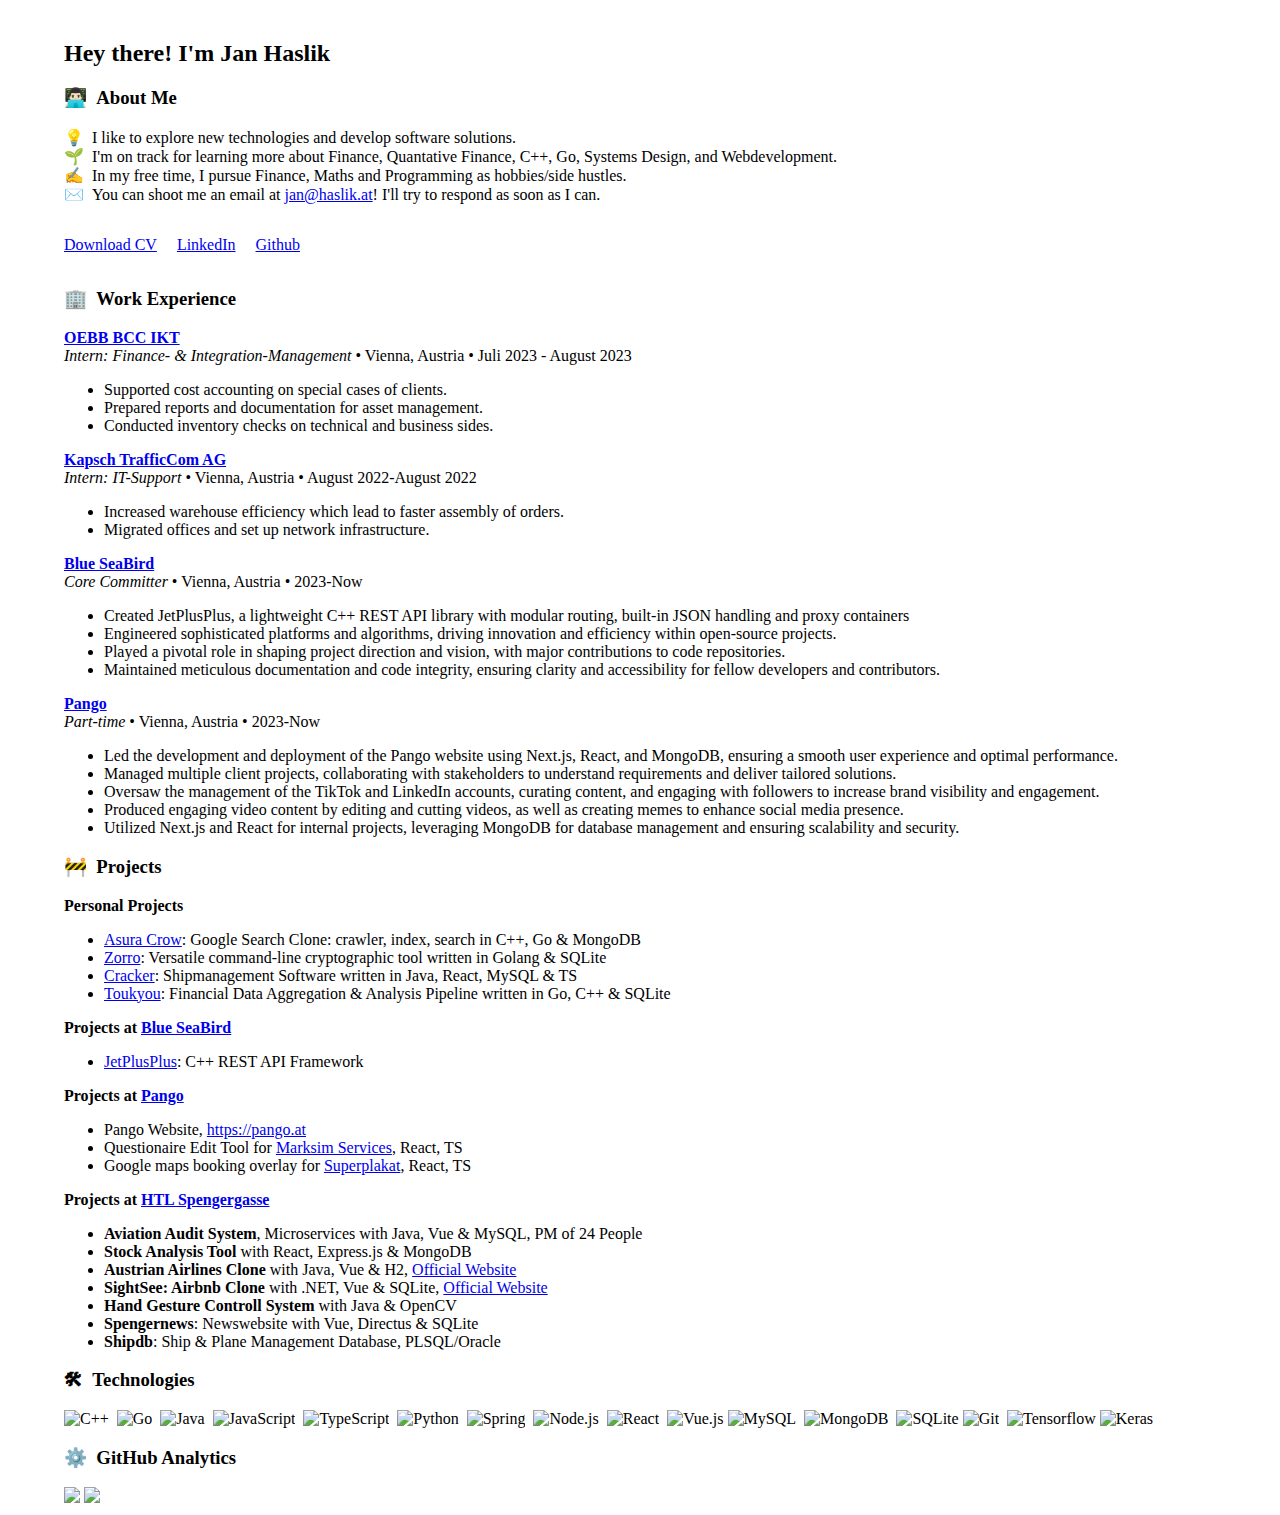
==== index.html @ b81f7911 "init" ====
<!DOCTYPE html>
<html lang="en">
<head>
    <meta charset="UTF-8">
    <meta name="viewport" content="width=device-width, initial-scale=1.0">
    <title>Jan Haslik</title>
</head>
<body>
<p><h2>Hey there! I&#39;m Jan Haslik</h2></p>
<h3 id="-nbsp-about-me">👨🏻‍💻 &nbsp;About Me</h3>

<p>💡 &nbsp;I like to explore new technologies and develop software solutions.<br/
🎓 &nbsp;I&#39;m currently studying Computer Science at HTL Spengergasse. <br/>
🌱 &nbsp;I&#39;m on track for learning more about Finance, Quantative Finance, C++, Go, Systems Design, and Webdevelopment.<br/>
✍️ &nbsp;In my free time, I pursue Finance, Maths and Programming as hobbies/side hustles.<br/>
✉️ &nbsp;You can shoot me an email at <a href="mailto: jan@haslik.at">jan@haslik.at</a>! I&#39;ll try to respond as soon as I can.</p>

<div class="ressources">
    <p><a href="Jan Haslik Resume.pdf" download>Download CV</a></p>
    <p><a href="https://www.linkedin.com/in/jan-haslik-8a5854252/">LinkedIn</a></p>
    <p><a href="https://github.com/janhaslik">Github</a> </p>
</div>

<div class="experience">
    <h3 id="-nbsp-work-experience">🏢 &nbsp;Work Experience</h3>
    <p><strong><a href="https://bcc.oebb.at/de/das-leisten-wir/information-communication-technology/fim">OEBB BCC IKT</a></strong>
    <br/>
    <em>Intern: Finance- &amp; Integration-Management</em> • Vienna, Austria • Juli 2023 - August 2023</p>
    <ul>
        <li>Supported cost accounting on special cases of clients.</li>
        <li>Prepared reports and documentation for asset management.</li>
        <li>Conducted inventory checks on technical and business sides.</li>
    </ul>
    <p><strong><a href="https://kapsch.net">Kapsch TrafficCom AG</a></strong>
    <br/>
    <em>Intern: IT-Support</em> • Vienna, Austria • August 2022-August 2022</p>
    <ul>
        <li>Increased warehouse efficiency which lead to faster assembly of orders.</li>
        <li>Migrated offices and set up network infrastructure.</li>
    </ul>
    <p><strong><a href="https://blueseabird.com">Blue SeaBird</a></strong>
    <br/>
    <em>Core Committer</em> • Vienna, Austria • 2023-Now</p>
    <ul>
        <li>Created JetPlusPlus, a lightweight C++ REST API library with modular routing, built-in JSON handling and proxy containers</li>
        <li>Engineered sophisticated platforms and algorithms, driving innovation and efficiency within open-source projects.</li>
        <li>Played a pivotal role in shaping project direction and vision, with major contributions to code repositories.</li>
        <li>Maintained meticulous documentation and code integrity, ensuring clarity and accessibility for fellow developers and contributors.</li>
    </ul>
    <p><strong><a href="https://pango.at">Pango</a></strong>
    <br/>
    <em>Part-time</em> • Vienna, Austria • 2023-Now</p>
    <ul>
        <li>Led the development and deployment of the Pango website using Next.js, React, and MongoDB, ensuring a smooth user experience and optimal performance.</li>
        <li>Managed multiple client projects, collaborating with stakeholders to understand requirements and deliver tailored solutions.</li>
        <li>Oversaw the management of the TikTok and LinkedIn accounts, curating content, and engaging with followers to increase brand visibility and engagement.</li>
        <li>Produced engaging video content by editing and cutting videos, as well as creating memes to enhance social media presence.</li>
        <li>Utilized Next.js and React for internal projects, leveraging MongoDB for database management and ensuring scalability and security.</li>
    </ul>
</div>

<div class="projects">
    <h3 id="-nbsp-projects">🚧 &nbsp;Projects</h3>
    <p><strong>Personal Projects</strong></p>
    <ul>
        <li><a href="https://github.com/Peeentaa/Asura-Crow">Asura Crow</a>: Google Search Clone: crawler, index, search in C++, Go &amp; MongoDB</li>
        <li><a href="https://github.com/Peeentaa/Zorro">Zorro</a>: Versatile command-line cryptographic tool written in Golang &amp; SQLite</li>
        <li><a href="https://github.com/Peeentaa/Cracker">Cracker</a>: Shipmanagement Software written in Java, React, MySQL &amp; TS</li>
        <li><a href="https://github.com/Peeentaa/Toukyou">Toukyou</a>: Financial Data Aggregation &amp; Analysis Pipeline written in Go, C++ &amp; SQLite</li>
    </ul>
    <p><strong>Projects at <a href="https://www.blueseabird.com">Blue SeaBird</a></strong></p>
    <ul>
    <li><a href="https://github.com/Blue-SeaBird/JetPlusPlus">JetPlusPlus</a>: C++ REST API Framework</li>
    </ul>
    <p><strong>Projects at <a href="https://www.pango.at">Pango</a></strong></p>
    <ul>
        <li>Pango Website, <a href="https://pango.at">https://pango.at</a></li>
        <li>Questionaire Edit Tool for <a href="https://www.marksim.net">Marksim Services</a>, React, TS</li>
        <li>Google maps booking overlay for <a href="https://superplakat.net">Superplakat</a>, React, TS</li>
    </ul>
    <p><strong>Projects at <a href="https://www.spengergasse.at">HTL Spengergasse</a></strong></p>
    <ul>
        <li><strong>Aviation Audit System</strong>, Microservices with Java, Vue &amp; MySQL, PM of 24 People</li>
        <li><strong>Stock Analysis Tool</strong> with React, Express.js &amp; MongoDB</li>
        <li><strong>Austrian Airlines Clone</strong> with Java, Vue &amp; H2, <a href="https://www.austrian.com/at/de/homepage">Official Website</a></li>
        <li><strong>SightSee: Airbnb Clone</strong> with .NET, Vue &amp; SQLite, <a href="https://www.airbnb.com">Official Website</a></li>
        <li><strong>Hand Gesture Controll System</strong> with Java &amp; OpenCV</li>
        <li><strong>Spengernews</strong>: Newswebsite with Vue, Directus &amp; SQLite</li>
        <li><strong>Shipdb</strong>: Ship &amp; Plane Management Database, PLSQL/Oracle</li>
    </ul>
</div>

<div class="technologies">
    <h3 id="-nbsp-technologies">🛠 &nbsp;Technologies</h3>
    <p><img src="https://img.shields.io/badge/-C++-05122A?style=flat&amp;logo=C%2B%2B&amp;logoColor=00599C" alt="C++">&nbsp;
    <img src="https://img.shields.io/badge/go-%2300ADD8.svg?style=flat&amp;logo=go&amp;logoColor=white" alt="Go">&nbsp;
    <img src="https://img.shields.io/badge/java-%23ED8B00.svg?style=flat&amp;logo=openjdk&amp;logoColor=white" alt="Java">&nbsp;
    <img src="https://img.shields.io/badge/-JavaScript-05122A?style=flat&amp;logo=javascript" alt="JavaScript">&nbsp;
    <img src="https://img.shields.io/badge/typescript-%23007ACC.svg?style=flat&amp;logo=typescript&amp;logoColor=white" alt="TypeScript">&nbsp;
    <img src="https://img.shields.io/badge/-Python-05122A?style=flat&amp;logo=python" alt="Python">&nbsp;
    <img src="https://img.shields.io/badge/-spring-%236DB33F?style=flat&amp;logo=spring&amp;logoColor=white" alt="Spring">&nbsp;
    <img src="https://img.shields.io/badge/-Node.js-05122A?style=flat&amp;logo=node.js" alt="Node.js">&nbsp;
    <img src="https://img.shields.io/badge/-React-05122A?style=flat&amp;logo=react" alt="React">&nbsp;
    <img src="https://img.shields.io/badge/vuejs-%2335495e.svg?style=flat&amp;logo=vuedotjs&amp;logoColor=%234FC08D" alt="Vue.js">
    <img src="https://img.shields.io/badge/mysql-4479A1.svg?style=flat&amp;logo=mysql&amp;logoColor=white" alt="MySQL">&nbsp;
    <img src="https://img.shields.io/badge/MongoDB-%234ea94b.svg?style=flat&amp;logo=mongodb&amp;logoColor=white" alt="MongoDB">&nbsp;
    <img src="https://img.shields.io/badge/sqlite-%2307405e.svg?style=flat&amp;logo=sqlite&amp;logoColor=white" alt="SQLite">
    <img src="https://img.shields.io/badge/-Git-05122A?style=flat&amp;logo=git" alt="Git">&nbsp;
    <img src="https://img.shields.io/badge/tensorflow-black?style=flat&amp;logo=tensorflow" alt="Tensorflow">
    <img src="https://img.shields.io/badge/Keras-%23D00000.svg?style=flat&amp;logo=Keras&amp;logoColor=white" alt="Keras"></p>
    <h3 id="-nbsp-github-analytics">⚙️ &nbsp;GitHub Analytics</h3>
    <div class="github-stats">
        <img src="https://github-readme-stats.vercel.app/api?username=janhaslik&show_icons=true&count_private=true&theme=radical" height="170"/>
        <img src="https://github-readme-stats.vercel.app/api/top-langs/?username=janhaslik&layout=compact&langs_count=10&theme=radical" height="170"/>
    </div>
</div>

</body>
</html>

<style>
    body{
        margin-top: 2.5em;
        margin-left: 4em;
    }
    .ressources{
        display: flex;
        flex-direction: row;
        width: 300px;
        gap: 20px;
    }
    @media screen and (max-width: 600px) {
        body{
            margin-left: 2em;
            margin-top: 2em;
        }
    }
</style>
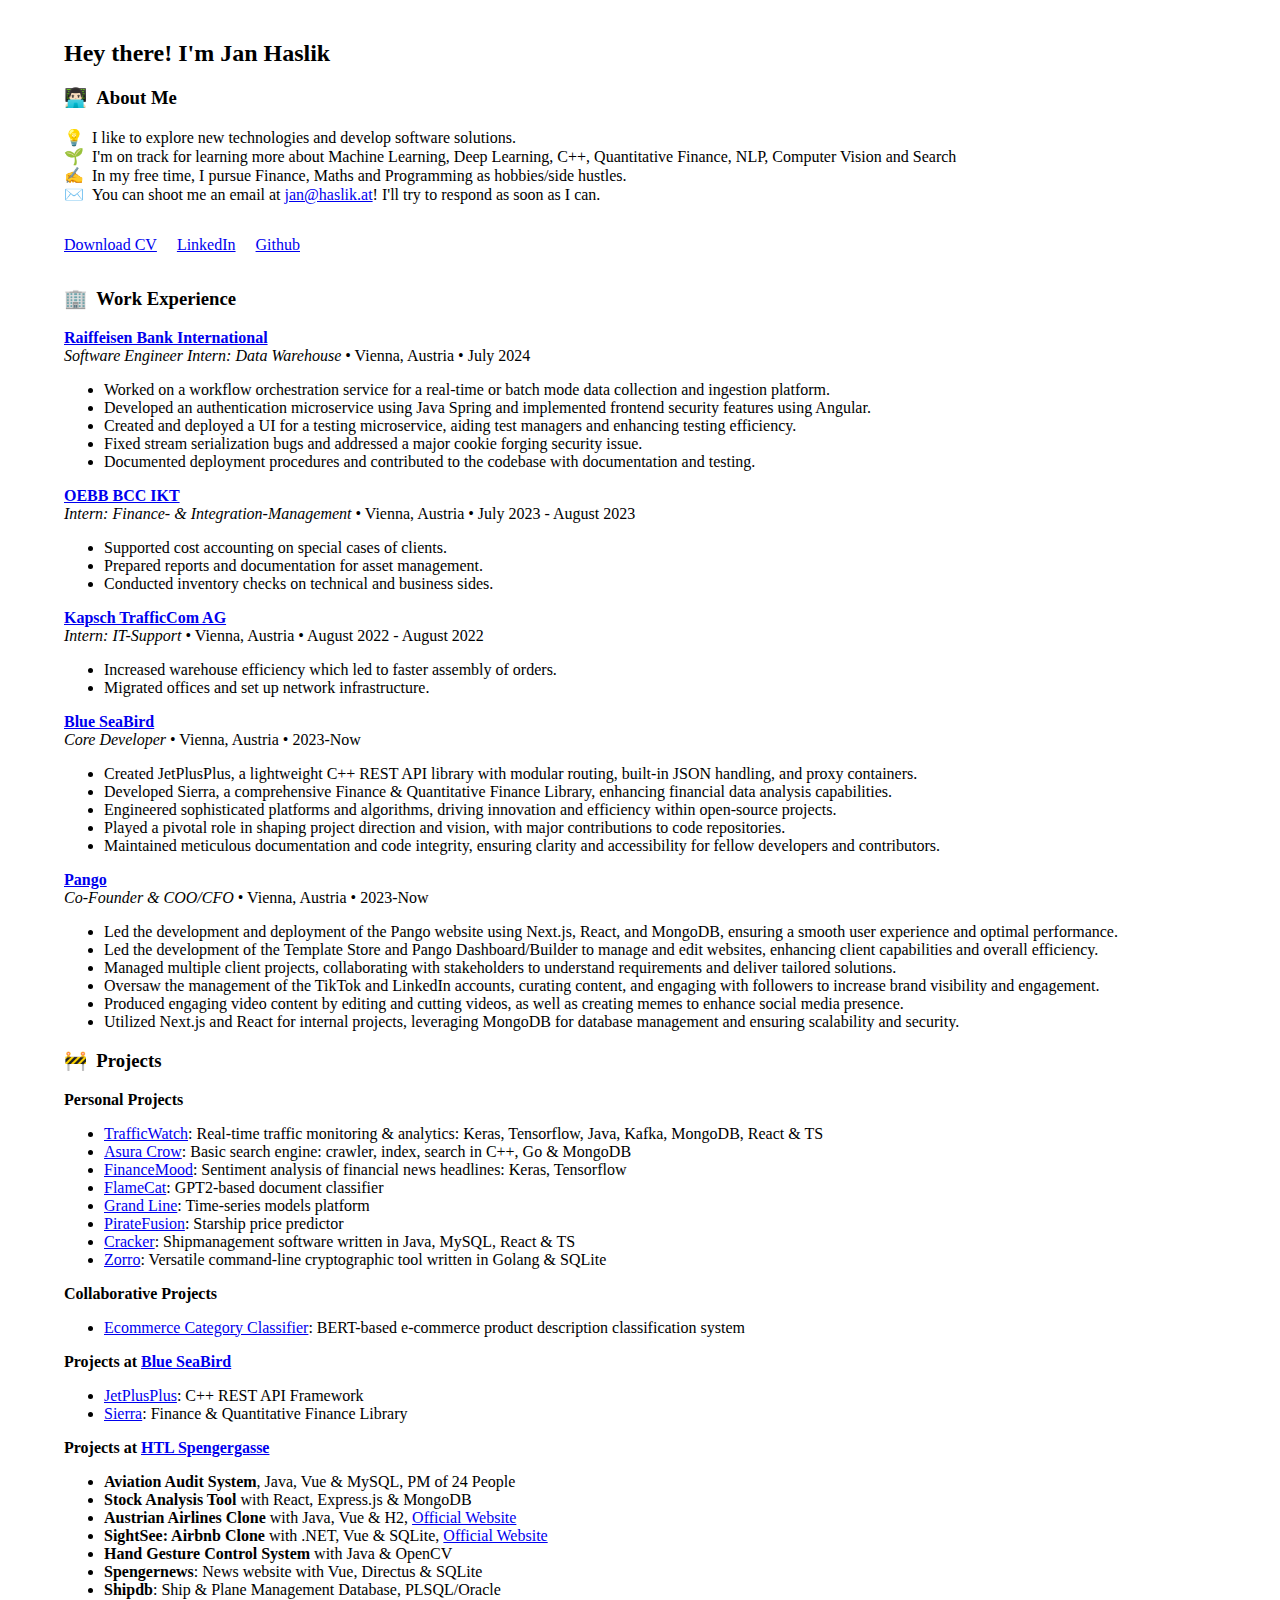
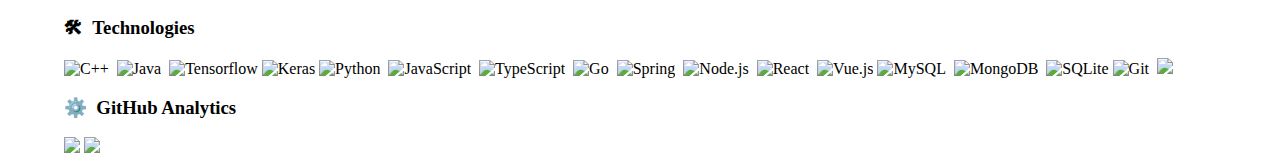
==== commit fbf596ad: "update August 30 2024" ====
--- a/index.html
+++ b/index.html
@@ -11,7 +11,7 @@
 
 <p>💡 &nbsp;I like to explore new technologies and develop software solutions.<br/
 🎓 &nbsp;I&#39;m currently studying Computer Science at HTL Spengergasse. <br/>
-🌱 &nbsp;I&#39;m on track for learning more about Finance, Quantative Finance, C++, Go, Systems Design, and Webdevelopment.<br/>
+🌱 &nbsp;I&#39;m on track for learning more about Machine Learning, Deep Learning, C++, Quantitative Finance, NLP, Computer Vision and Search<br/>
 ✍️ &nbsp;In my free time, I pursue Finance, Maths and Programming as hobbies/side hustles.<br/>
 ✉️ &nbsp;You can shoot me an email at <a href="mailto: jan@haslik.at">jan@haslik.at</a>! I&#39;ll try to respond as soon as I can.</p>
 
@@ -23,9 +23,19 @@
 
 <div class="experience">
     <h3 id="-nbsp-work-experience">🏢 &nbsp;Work Experience</h3>
+    <p><strong><a href="https://www.rbinternational.com/de/raiffeisen.html">Raiffeisen Bank International</a></strong>
+        <br/>
+        <em>Software Engineer Intern: Data Warehouse</em> • Vienna, Austria • July 2024</p>
+        <ul>
+            <li>Worked on a workflow orchestration service for a real-time or batch mode data collection and ingestion platform.</li>
+            <li>Developed an authentication microservice using Java Spring and implemented frontend security features using Angular.</li>
+            <li>Created and deployed a UI for a testing microservice, aiding test managers and enhancing testing efficiency.</li>
+            <li>Fixed stream serialization bugs and addressed a major cookie forging security issue.</li>
+            <li>Documented deployment procedures and contributed to the codebase with documentation and testing.</li>
+        </ul>
     <p><strong><a href="https://bcc.oebb.at/de/das-leisten-wir/information-communication-technology/fim">OEBB BCC IKT</a></strong>
     <br/>
-    <em>Intern: Finance- &amp; Integration-Management</em> • Vienna, Austria • Juli 2023 - August 2023</p>
+    <em>Intern: Finance- &amp; Integration-Management</em> • Vienna, Austria • July 2023 - August 2023</p>
     <ul>
         <li>Supported cost accounting on special cases of clients.</li>
         <li>Prepared reports and documentation for asset management.</li>
@@ -33,81 +43,92 @@
     </ul>
     <p><strong><a href="https://kapsch.net">Kapsch TrafficCom AG</a></strong>
     <br/>
-    <em>Intern: IT-Support</em> • Vienna, Austria • August 2022-August 2022</p>
+    <em>Intern: IT-Support</em> • Vienna, Austria • August 2022 - August 2022</p>
     <ul>
-        <li>Increased warehouse efficiency which lead to faster assembly of orders.</li>
+        <li>Increased warehouse efficiency which led to faster assembly of orders.</li>
         <li>Migrated offices and set up network infrastructure.</li>
     </ul>
     <p><strong><a href="https://blueseabird.com">Blue SeaBird</a></strong>
     <br/>
-    <em>Core Committer</em> • Vienna, Austria • 2023-Now</p>
+    <em>Core Developer</em> • Vienna, Austria • 2023-Now</p>
     <ul>
-        <li>Created JetPlusPlus, a lightweight C++ REST API library with modular routing, built-in JSON handling and proxy containers</li>
+        <li>Created JetPlusPlus, a lightweight C++ REST API library with modular routing, built-in JSON handling, and proxy containers.</li>
+        <li>Developed Sierra, a comprehensive Finance & Quantitative Finance Library, enhancing financial data analysis capabilities.</li>
         <li>Engineered sophisticated platforms and algorithms, driving innovation and efficiency within open-source projects.</li>
         <li>Played a pivotal role in shaping project direction and vision, with major contributions to code repositories.</li>
         <li>Maintained meticulous documentation and code integrity, ensuring clarity and accessibility for fellow developers and contributors.</li>
     </ul>
     <p><strong><a href="https://pango.at">Pango</a></strong>
     <br/>
-    <em>Part-time</em> • Vienna, Austria • 2023-Now</p>
+    <em>Co-Founder & COO/CFO</em> • Vienna, Austria • 2023-Now</p>
     <ul>
         <li>Led the development and deployment of the Pango website using Next.js, React, and MongoDB, ensuring a smooth user experience and optimal performance.</li>
+        <li>Led the development of the Template Store and Pango Dashboard/Builder to manage and edit websites, enhancing client capabilities and overall efficiency.</li>
         <li>Managed multiple client projects, collaborating with stakeholders to understand requirements and deliver tailored solutions.</li>
         <li>Oversaw the management of the TikTok and LinkedIn accounts, curating content, and engaging with followers to increase brand visibility and engagement.</li>
         <li>Produced engaging video content by editing and cutting videos, as well as creating memes to enhance social media presence.</li>
         <li>Utilized Next.js and React for internal projects, leveraging MongoDB for database management and ensuring scalability and security.</li>
     </ul>
+
 </div>
 
 <div class="projects">
     <h3 id="-nbsp-projects">🚧 &nbsp;Projects</h3>
     <p><strong>Personal Projects</strong></p>
     <ul>
-        <li><a href="https://github.com/Peeentaa/Asura-Crow">Asura Crow</a>: Google Search Clone: crawler, index, search in C++, Go &amp; MongoDB</li>
-        <li><a href="https://github.com/Peeentaa/Zorro">Zorro</a>: Versatile command-line cryptographic tool written in Golang &amp; SQLite</li>
-        <li><a href="https://github.com/Peeentaa/Cracker">Cracker</a>: Shipmanagement Software written in Java, React, MySQL &amp; TS</li>
-        <li><a href="https://github.com/Peeentaa/Toukyou">Toukyou</a>: Financial Data Aggregation &amp; Analysis Pipeline written in Go, C++ &amp; SQLite</li>
+        <li><a href="https://github.com/janhaslik/TrafficWatch">TrafficWatch</a>: Real-time traffic monitoring & analytics: Keras, Tensorflow, Java, Kafka, MongoDB, React & TS</li>
+        <li><a href="https://github.com/Peeentaa/Asura-Crow">Asura Crow</a>: Basic search engine: crawler, index, search in C++, Go & MongoDB</li>
+        <li><a href="https://github.com/janhaslik/FinanceMood">FinanceMood</a>: Sentiment analysis of financial news headlines: Keras, Tensorflow</li>
+        <li><a href="https://github.com/janhaslik/FlameCat">FlameCat</a>: GPT2-based document classifier</li>
+        <li><a href="https://github.com/janhaslik/GrandLine">Grand Line</a>: Time-series models platform</li>
+        <li><a href="https://github.com/janhaslik/PirateFusion">PirateFusion</a>: Starship price predictor</li>
+        <li><a href="https://github.com/Peeentaa/Cracker">Cracker</a>: Shipmanagement software written in Java, MySQL, React & TS</li>
+        <li><a href="https://github.com/Peeentaa/Zorro">Zorro</a>: Versatile command-line cryptographic tool written in Golang & SQLite</li>
+    </ul>
+    <p><strong>Collaborative Projects</strong></p>
+    <ul>
+        <li><a href="https://github.com/janhaslik/Ecommerce-Category-Classifier">Ecommerce Category Classifier</a>: BERT-based e-commerce product description classification system</li>
     </ul>
     <p><strong>Projects at <a href="https://www.blueseabird.com">Blue SeaBird</a></strong></p>
     <ul>
-    <li><a href="https://github.com/Blue-SeaBird/JetPlusPlus">JetPlusPlus</a>: C++ REST API Framework</li>
-    </ul>
-    <p><strong>Projects at <a href="https://www.pango.at">Pango</a></strong></p>
-    <ul>
-        <li>Pango Website, <a href="https://pango.at">https://pango.at</a></li>
-        <li>Questionaire Edit Tool for <a href="https://www.marksim.net">Marksim Services</a>, React, TS</li>
-        <li>Google maps booking overlay for <a href="https://superplakat.net">Superplakat</a>, React, TS</li>
+        <li><a href="https://github.com/Blue-SeaBird/JetPlusPlus">JetPlusPlus</a>: C++ REST API Framework</li>
+        <li><a href="https://github.com/Blue-SeaBird/Sierra">Sierra</a>: Finance & Quantitative Finance Library</li>
     </ul>
     <p><strong>Projects at <a href="https://www.spengergasse.at">HTL Spengergasse</a></strong></p>
     <ul>
-        <li><strong>Aviation Audit System</strong>, Microservices with Java, Vue &amp; MySQL, PM of 24 People</li>
-        <li><strong>Stock Analysis Tool</strong> with React, Express.js &amp; MongoDB</li>
-        <li><strong>Austrian Airlines Clone</strong> with Java, Vue &amp; H2, <a href="https://www.austrian.com/at/de/homepage">Official Website</a></li>
-        <li><strong>SightSee: Airbnb Clone</strong> with .NET, Vue &amp; SQLite, <a href="https://www.airbnb.com">Official Website</a></li>
-        <li><strong>Hand Gesture Controll System</strong> with Java &amp; OpenCV</li>
-        <li><strong>Spengernews</strong>: Newswebsite with Vue, Directus &amp; SQLite</li>
-        <li><strong>Shipdb</strong>: Ship &amp; Plane Management Database, PLSQL/Oracle</li>
+        <li><strong>Aviation Audit System</strong>, Java, Vue & MySQL, PM of 24 People</li>
+        <li><strong>Stock Analysis Tool</strong> with React, Express.js & MongoDB</li>
+        <li><strong>Austrian Airlines Clone</strong> with Java, Vue & H2, <a href="https://www.austrian.com/at/de/homepage">Official Website</a></li>
+        <li><strong>SightSee: Airbnb Clone</strong> with .NET, Vue & SQLite, <a href="https://www.airbnb.com">Official Website</a></li>
+        <li><strong>Hand Gesture Control System</strong> with Java & OpenCV</li>
+        <li><strong>Spengernews</strong>: News website with Vue, Directus & SQLite</li>
+        <li><strong>Shipdb</strong>: Ship & Plane Management Database, PLSQL/Oracle</li>
     </ul>
 </div>
 
+
 <div class="technologies">
     <h3 id="-nbsp-technologies">🛠 &nbsp;Technologies</h3>
-    <p><img src="https://img.shields.io/badge/-C++-05122A?style=flat&amp;logo=C%2B%2B&amp;logoColor=00599C" alt="C++">&nbsp;
-    <img src="https://img.shields.io/badge/go-%2300ADD8.svg?style=flat&amp;logo=go&amp;logoColor=white" alt="Go">&nbsp;
-    <img src="https://img.shields.io/badge/java-%23ED8B00.svg?style=flat&amp;logo=openjdk&amp;logoColor=white" alt="Java">&nbsp;
-    <img src="https://img.shields.io/badge/-JavaScript-05122A?style=flat&amp;logo=javascript" alt="JavaScript">&nbsp;
-    <img src="https://img.shields.io/badge/typescript-%23007ACC.svg?style=flat&amp;logo=typescript&amp;logoColor=white" alt="TypeScript">&nbsp;
-    <img src="https://img.shields.io/badge/-Python-05122A?style=flat&amp;logo=python" alt="Python">&nbsp;
-    <img src="https://img.shields.io/badge/-spring-%236DB33F?style=flat&amp;logo=spring&amp;logoColor=white" alt="Spring">&nbsp;
-    <img src="https://img.shields.io/badge/-Node.js-05122A?style=flat&amp;logo=node.js" alt="Node.js">&nbsp;
-    <img src="https://img.shields.io/badge/-React-05122A?style=flat&amp;logo=react" alt="React">&nbsp;
-    <img src="https://img.shields.io/badge/vuejs-%2335495e.svg?style=flat&amp;logo=vuedotjs&amp;logoColor=%234FC08D" alt="Vue.js">
-    <img src="https://img.shields.io/badge/mysql-4479A1.svg?style=flat&amp;logo=mysql&amp;logoColor=white" alt="MySQL">&nbsp;
-    <img src="https://img.shields.io/badge/MongoDB-%234ea94b.svg?style=flat&amp;logo=mongodb&amp;logoColor=white" alt="MongoDB">&nbsp;
-    <img src="https://img.shields.io/badge/sqlite-%2307405e.svg?style=flat&amp;logo=sqlite&amp;logoColor=white" alt="SQLite">
-    <img src="https://img.shields.io/badge/-Git-05122A?style=flat&amp;logo=git" alt="Git">&nbsp;
-    <img src="https://img.shields.io/badge/tensorflow-black?style=flat&amp;logo=tensorflow" alt="Tensorflow">
-    <img src="https://img.shields.io/badge/Keras-%23D00000.svg?style=flat&amp;logo=Keras&amp;logoColor=white" alt="Keras"></p>
+    <p>
+        <img src="https://img.shields.io/badge/-C++-05122A?style=flat&amp;logo=C%2B%2B&amp;logoColor=00599C" alt="C++">&nbsp;
+        <img src="https://img.shields.io/badge/java-%23ED8B00.svg?style=flat&amp;logo=openjdk&amp;logoColor=white" alt="Java">&nbsp;
+        <img src="https://img.shields.io/badge/tensorflow-black?style=flat&amp;logo=tensorflow" alt="Tensorflow">
+        <img src="https://img.shields.io/badge/Keras-%23D00000.svg?style=flat&amp;logo=Keras&amp;logoColor=white" alt="Keras">
+        <img src="https://img.shields.io/badge/-Python-05122A?style=flat&amp;logo=python" alt="Python">&nbsp;
+        <img src="https://img.shields.io/badge/-JavaScript-05122A?style=flat&amp;logo=javascript" alt="JavaScript">&nbsp;
+        <img src="https://img.shields.io/badge/typescript-%23007ACC.svg?style=flat&amp;logo=typescript&amp;logoColor=white" alt="TypeScript">&nbsp;
+        <img src="https://img.shields.io/badge/go-%2300ADD8.svg?style=flat&amp;logo=go&amp;logoColor=white" alt="Go">&nbsp;
+        <img src="https://img.shields.io/badge/-spring-%236DB33F?style=flat&amp;logo=spring&amp;logoColor=white" alt="Spring">&nbsp;
+        <img src="https://img.shields.io/badge/-Node.js-05122A?style=flat&amp;logo=node.js" alt="Node.js">&nbsp;
+        <img src="https://img.shields.io/badge/-React-05122A?style=flat&amp;logo=react" alt="React">&nbsp;
+        <img src="https://img.shields.io/badge/vuejs-%2335495e.svg?style=flat&amp;logo=vuedotjs&amp;logoColor=%234FC08D" alt="Vue.js">
+        <img src="https://img.shields.io/badge/mysql-4479A1.svg?style=flat&amp;logo=mysql&amp;logoColor=white" alt="MySQL">&nbsp;
+        <img src="https://img.shields.io/badge/MongoDB-%234ea94b.svg?style=flat&amp;logo=mongodb&amp;logoColor=white" alt="MongoDB">&nbsp;
+        <img src="https://img.shields.io/badge/sqlite-%2307405e.svg?style=flat&amp;logo=sqlite&amp;logoColor=white" alt="SQLite">
+        <img src="https://img.shields.io/badge/-Git-05122A?style=flat&amp;logo=git" alt="Git">&nbsp;
+        <img src="https://img.shields.io/badge/docker-%230db7ed.svg?style=flat&logo=docker&logoColor=white">&nbsp;
+
+    </p>
     <h3 id="-nbsp-github-analytics">⚙️ &nbsp;GitHub Analytics</h3>
     <div class="github-stats">
         <img src="https://github-readme-stats.vercel.app/api?username=janhaslik&show_icons=true&count_private=true&theme=radical" height="170"/>
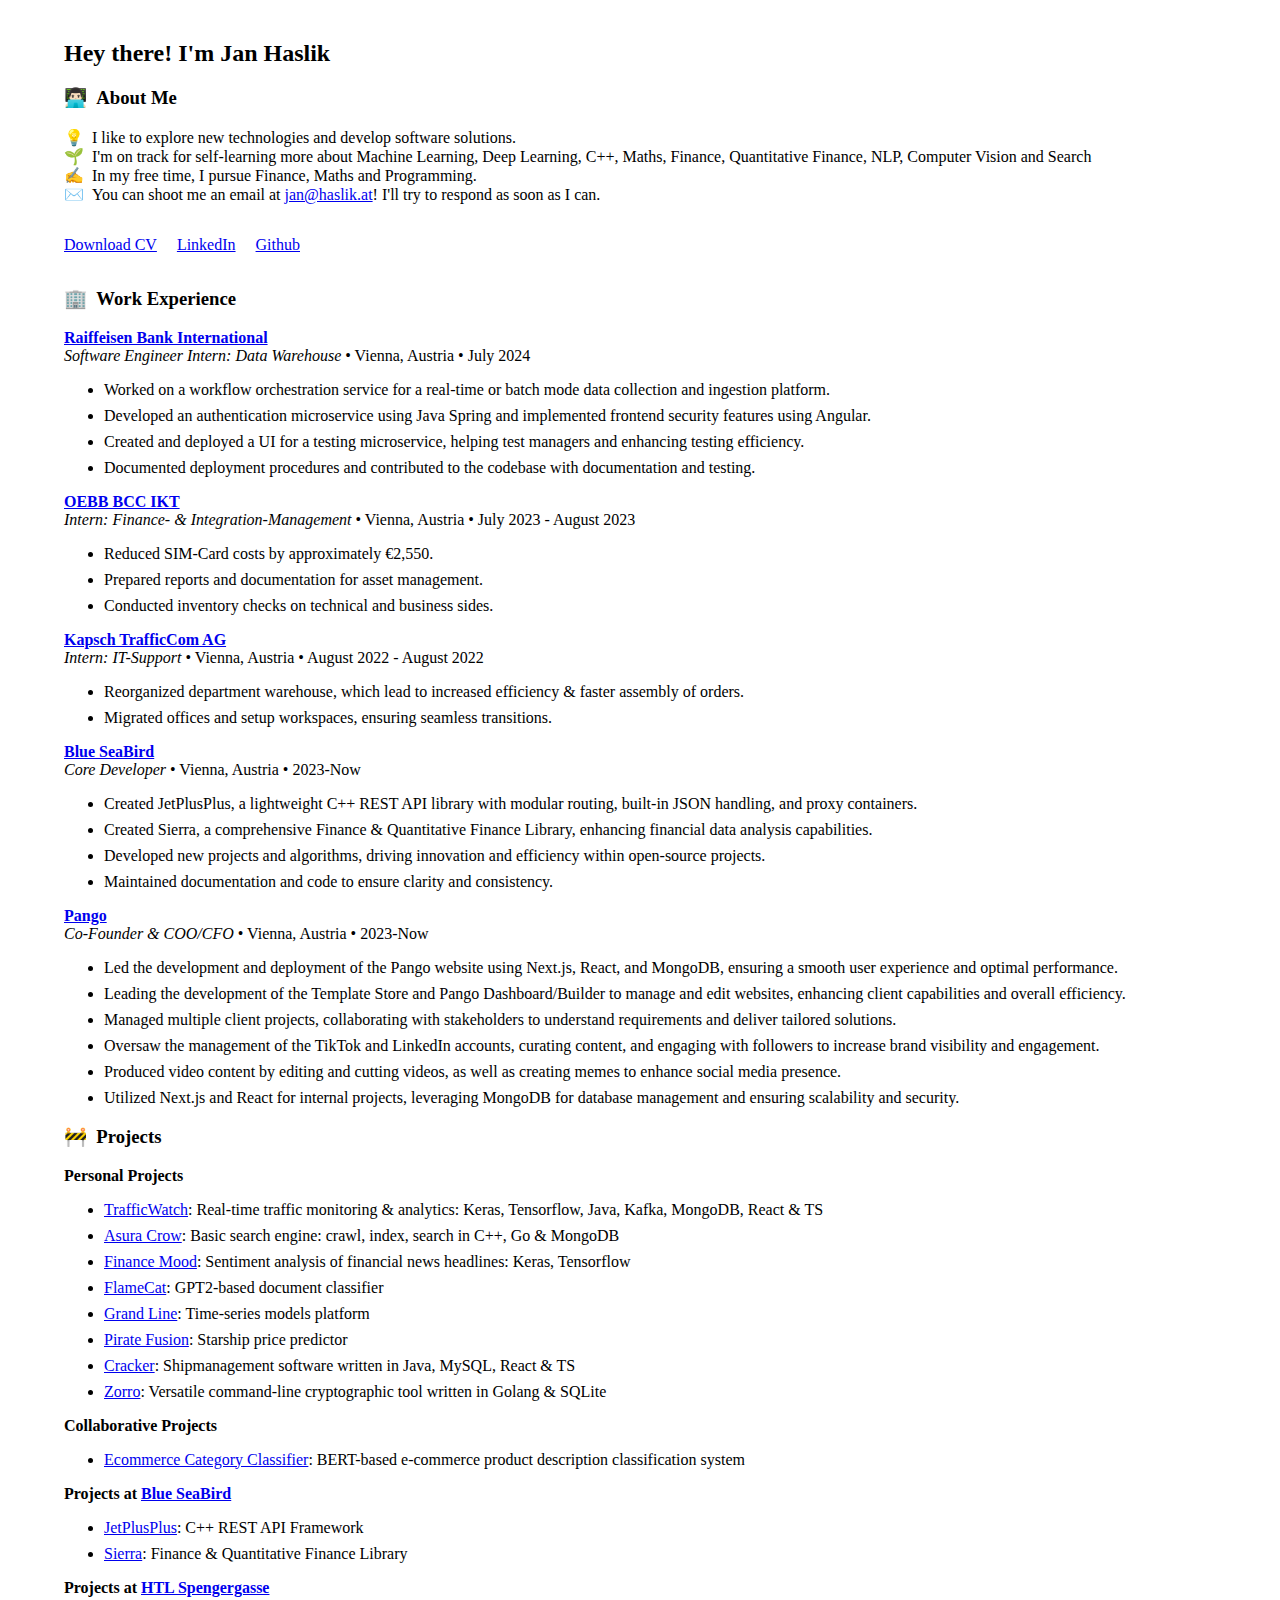
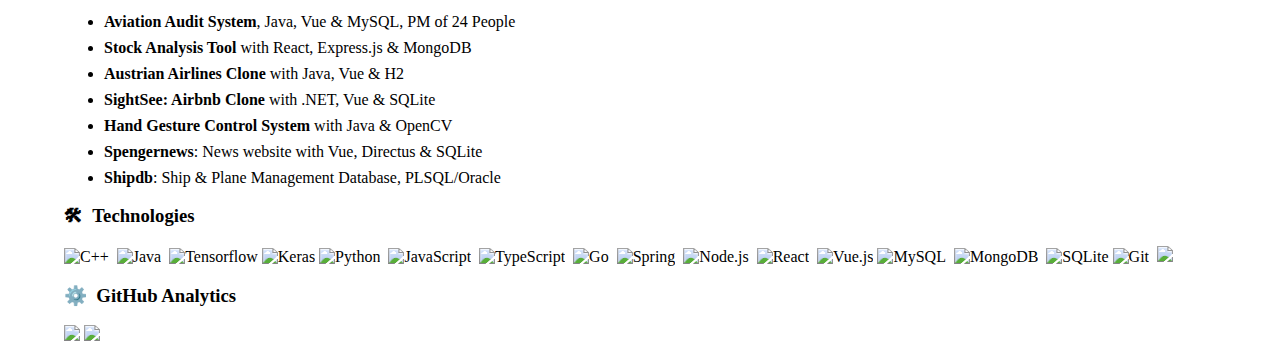
==== commit 94b97b45: "new update" ====
--- a/index.html
+++ b/index.html
@@ -6,136 +6,135 @@
     <title>Jan Haslik</title>
 </head>
 <body>
-<p><h2>Hey there! I&#39;m Jan Haslik</h2></p>
-<h3 id="-nbsp-about-me">👨🏻‍💻 &nbsp;About Me</h3>
+    <p><h2>Hey there! I&#39;m Jan Haslik</h2></p>
+    <h3 id="-nbsp-about-me">👨🏻‍💻 &nbsp;About Me</h3>
 
-<p>💡 &nbsp;I like to explore new technologies and develop software solutions.<br/
-🎓 &nbsp;I&#39;m currently studying Computer Science at HTL Spengergasse. <br/>
-🌱 &nbsp;I&#39;m on track for learning more about Machine Learning, Deep Learning, C++, Quantitative Finance, NLP, Computer Vision and Search<br/>
-✍️ &nbsp;In my free time, I pursue Finance, Maths and Programming as hobbies/side hustles.<br/>
-✉️ &nbsp;You can shoot me an email at <a href="mailto: jan@haslik.at">jan@haslik.at</a>! I&#39;ll try to respond as soon as I can.</p>
+    <p>
+    💡 &nbsp;I like to explore new technologies and develop software solutions.<br/
+    🎓 &nbsp;I&#39;m currently studying Computer Science at HTL Spengergasse. <br/>
+    🌱 &nbsp;I&#39;m on track for self-learning more about Machine Learning, Deep Learning, C++, Maths, Finance, Quantitative Finance, NLP, Computer Vision and Search<br/>
+    ✍️ &nbsp;In my free time, I pursue Finance, Maths and Programming.<br/>
+    ✉️ &nbsp;You can shoot me an email at <a href="mailto: jan@haslik.at">jan@haslik.at</a>! I&#39;ll try to respond as soon as I can.
+    </p>
 
-<div class="ressources">
-    <p><a href="Jan Haslik Resume.pdf" download>Download CV</a></p>
-    <p><a href="https://www.linkedin.com/in/jan-haslik-8a5854252/">LinkedIn</a></p>
-    <p><a href="https://github.com/janhaslik">Github</a> </p>
-</div>
+    <div class="ressources">
+        <p><a href="Jan Haslik Resume.pdf" download>Download CV</a></p>
+        <p><a href="https://www.linkedin.com/in/jan-haslik-8a5854252/">LinkedIn</a></p>
+        <p><a href="https://github.com/janhaslik">Github</a> </p>
+    </div>
 
-<div class="experience">
-    <h3 id="-nbsp-work-experience">🏢 &nbsp;Work Experience</h3>
-    <p><strong><a href="https://www.rbinternational.com/de/raiffeisen.html">Raiffeisen Bank International</a></strong>
+    <div class="experience">
+        <h3 id="-nbsp-work-experience">🏢 &nbsp;Work Experience</h3>
+        <p><strong><a href="https://www.rbinternational.com/de/raiffeisen.html">Raiffeisen Bank International</a></strong>
+            <br/>
+            <em>Software Engineer Intern: Data Warehouse</em> • Vienna, Austria • July 2024</p>
+            <ul>
+                <li>Worked on a workflow orchestration service for a real-time or batch mode data collection and ingestion platform.</li>
+                <li>Developed an authentication microservice using Java Spring and implemented frontend security features using Angular.</li>
+                <li>Created and deployed a UI for a testing microservice, helping test managers and enhancing testing efficiency.</li>
+                <li>Documented deployment procedures and contributed to the codebase with documentation and testing.</li>
+            </ul>
+        <p><strong><a href="https://bcc.oebb.at/de/das-leisten-wir/information-communication-technology/fim">OEBB BCC IKT</a></strong>
         <br/>
-        <em>Software Engineer Intern: Data Warehouse</em> • Vienna, Austria • July 2024</p>
+        <em>Intern: Finance- &amp; Integration-Management</em> • Vienna, Austria • July 2023 - August 2023</p>
         <ul>
-            <li>Worked on a workflow orchestration service for a real-time or batch mode data collection and ingestion platform.</li>
-            <li>Developed an authentication microservice using Java Spring and implemented frontend security features using Angular.</li>
-            <li>Created and deployed a UI for a testing microservice, aiding test managers and enhancing testing efficiency.</li>
-            <li>Fixed stream serialization bugs and addressed a major cookie forging security issue.</li>
-            <li>Documented deployment procedures and contributed to the codebase with documentation and testing.</li>
+            <li>Reduced SIM-Card costs by approximately €2,550.</li>
+            <li>Prepared reports and documentation for asset management.</li>
+            <li>Conducted inventory checks on technical and business sides.</li>
         </ul>
-    <p><strong><a href="https://bcc.oebb.at/de/das-leisten-wir/information-communication-technology/fim">OEBB BCC IKT</a></strong>
-    <br/>
-    <em>Intern: Finance- &amp; Integration-Management</em> • Vienna, Austria • July 2023 - August 2023</p>
-    <ul>
-        <li>Supported cost accounting on special cases of clients.</li>
-        <li>Prepared reports and documentation for asset management.</li>
-        <li>Conducted inventory checks on technical and business sides.</li>
-    </ul>
-    <p><strong><a href="https://kapsch.net">Kapsch TrafficCom AG</a></strong>
-    <br/>
-    <em>Intern: IT-Support</em> • Vienna, Austria • August 2022 - August 2022</p>
-    <ul>
-        <li>Increased warehouse efficiency which led to faster assembly of orders.</li>
-        <li>Migrated offices and set up network infrastructure.</li>
-    </ul>
-    <p><strong><a href="https://blueseabird.com">Blue SeaBird</a></strong>
-    <br/>
-    <em>Core Developer</em> • Vienna, Austria • 2023-Now</p>
-    <ul>
-        <li>Created JetPlusPlus, a lightweight C++ REST API library with modular routing, built-in JSON handling, and proxy containers.</li>
-        <li>Developed Sierra, a comprehensive Finance & Quantitative Finance Library, enhancing financial data analysis capabilities.</li>
-        <li>Engineered sophisticated platforms and algorithms, driving innovation and efficiency within open-source projects.</li>
-        <li>Played a pivotal role in shaping project direction and vision, with major contributions to code repositories.</li>
-        <li>Maintained meticulous documentation and code integrity, ensuring clarity and accessibility for fellow developers and contributors.</li>
-    </ul>
-    <p><strong><a href="https://pango.at">Pango</a></strong>
-    <br/>
-    <em>Co-Founder & COO/CFO</em> • Vienna, Austria • 2023-Now</p>
-    <ul>
-        <li>Led the development and deployment of the Pango website using Next.js, React, and MongoDB, ensuring a smooth user experience and optimal performance.</li>
-        <li>Led the development of the Template Store and Pango Dashboard/Builder to manage and edit websites, enhancing client capabilities and overall efficiency.</li>
-        <li>Managed multiple client projects, collaborating with stakeholders to understand requirements and deliver tailored solutions.</li>
-        <li>Oversaw the management of the TikTok and LinkedIn accounts, curating content, and engaging with followers to increase brand visibility and engagement.</li>
-        <li>Produced engaging video content by editing and cutting videos, as well as creating memes to enhance social media presence.</li>
-        <li>Utilized Next.js and React for internal projects, leveraging MongoDB for database management and ensuring scalability and security.</li>
-    </ul>
+        <p><strong><a href="https://kapsch.net">Kapsch TrafficCom AG</a></strong>
+        <br/>
+        <em>Intern: IT-Support</em> • Vienna, Austria • August 2022 - August 2022</p>
+        <ul>
+            <li>Reorganized department warehouse, which lead to increased efficiency & faster assembly of orders.</li>
+            <li>Migrated offices and setup workspaces, ensuring seamless transitions. </li>
+        </ul>
+        <p><strong><a href="https://blueseabird.com">Blue SeaBird</a></strong>
+        <br/>
+        <em>Core Developer</em> • Vienna, Austria • 2023-Now</p>
+        <ul>
+            <li>Created JetPlusPlus, a lightweight C++ REST API library with modular routing, built-in JSON handling, and proxy containers.</li>
+            <li>Created Sierra, a comprehensive Finance & Quantitative Finance Library, enhancing financial data analysis capabilities.</li>
+            <li>Developed new projects and algorithms, driving innovation and efficiency within open-source projects.</li>
+            <li>Maintained documentation and code to ensure clarity and consistency.</li>
+        </ul>
+        <p><strong><a href="https://pango.at">Pango</a></strong>
+        <br/>
+        <em>Co-Founder & COO/CFO</em> • Vienna, Austria • 2023-Now</p>
+        <ul>
+            <li>Led the development and deployment of the Pango website using Next.js, React, and MongoDB, ensuring a smooth user experience and optimal performance.</li>
+            <li>Leading the development of the Template Store and Pango Dashboard/Builder to manage and edit websites, enhancing client capabilities and overall efficiency.</li>
+            <li>Managed multiple client projects, collaborating with stakeholders to understand requirements and deliver tailored solutions.</li>
+            <li>Oversaw the management of the TikTok and LinkedIn accounts, curating content, and engaging with followers to increase brand visibility and engagement.</li>
+            <li>Produced video content by editing and cutting videos, as well as creating memes to enhance social media presence.</li>
+            <li>Utilized Next.js and React for internal projects, leveraging MongoDB for database management and ensuring scalability and security.</li>
+        </ul>
 
-</div>
+    </div>
 
-<div class="projects">
-    <h3 id="-nbsp-projects">🚧 &nbsp;Projects</h3>
-    <p><strong>Personal Projects</strong></p>
-    <ul>
-        <li><a href="https://github.com/janhaslik/TrafficWatch">TrafficWatch</a>: Real-time traffic monitoring & analytics: Keras, Tensorflow, Java, Kafka, MongoDB, React & TS</li>
-        <li><a href="https://github.com/Peeentaa/Asura-Crow">Asura Crow</a>: Basic search engine: crawler, index, search in C++, Go & MongoDB</li>
-        <li><a href="https://github.com/janhaslik/FinanceMood">FinanceMood</a>: Sentiment analysis of financial news headlines: Keras, Tensorflow</li>
-        <li><a href="https://github.com/janhaslik/FlameCat">FlameCat</a>: GPT2-based document classifier</li>
-        <li><a href="https://github.com/janhaslik/GrandLine">Grand Line</a>: Time-series models platform</li>
-        <li><a href="https://github.com/janhaslik/PirateFusion">PirateFusion</a>: Starship price predictor</li>
-        <li><a href="https://github.com/Peeentaa/Cracker">Cracker</a>: Shipmanagement software written in Java, MySQL, React & TS</li>
-        <li><a href="https://github.com/Peeentaa/Zorro">Zorro</a>: Versatile command-line cryptographic tool written in Golang & SQLite</li>
-    </ul>
-    <p><strong>Collaborative Projects</strong></p>
-    <ul>
-        <li><a href="https://github.com/janhaslik/Ecommerce-Category-Classifier">Ecommerce Category Classifier</a>: BERT-based e-commerce product description classification system</li>
-    </ul>
-    <p><strong>Projects at <a href="https://www.blueseabird.com">Blue SeaBird</a></strong></p>
-    <ul>
-        <li><a href="https://github.com/Blue-SeaBird/JetPlusPlus">JetPlusPlus</a>: C++ REST API Framework</li>
-        <li><a href="https://github.com/Blue-SeaBird/Sierra">Sierra</a>: Finance & Quantitative Finance Library</li>
-    </ul>
-    <p><strong>Projects at <a href="https://www.spengergasse.at">HTL Spengergasse</a></strong></p>
-    <ul>
-        <li><strong>Aviation Audit System</strong>, Java, Vue & MySQL, PM of 24 People</li>
-        <li><strong>Stock Analysis Tool</strong> with React, Express.js & MongoDB</li>
-        <li><strong>Austrian Airlines Clone</strong> with Java, Vue & H2, <a href="https://www.austrian.com/at/de/homepage">Official Website</a></li>
-        <li><strong>SightSee: Airbnb Clone</strong> with .NET, Vue & SQLite, <a href="https://www.airbnb.com">Official Website</a></li>
-        <li><strong>Hand Gesture Control System</strong> with Java & OpenCV</li>
-        <li><strong>Spengernews</strong>: News website with Vue, Directus & SQLite</li>
-        <li><strong>Shipdb</strong>: Ship & Plane Management Database, PLSQL/Oracle</li>
-    </ul>
-</div>
+    <div class="projects">
+        <h3 id="-nbsp-projects">🚧 &nbsp;Projects</h3>
+        <p><strong>Personal Projects</strong></p>
+        <ul>
+            <li><a href="https://github.com/janhaslik/TrafficWatch">TrafficWatch</a>: Real-time traffic monitoring & analytics: Keras, Tensorflow, Java, Kafka, MongoDB, React & TS</li>
+            <li><a href="https://github.com/Peeentaa/Asura-Crow">Asura Crow</a>: Basic search engine: crawl, index, search in C++, Go & MongoDB</li>
+            <li><a href="https://github.com/janhaslik/FinanceMood">Finance Mood</a>: Sentiment analysis of financial news headlines: Keras, Tensorflow</li>
+            <li><a href="https://github.com/janhaslik/FlameCat">FlameCat</a>: GPT2-based document classifier</li>
+            <li><a href="https://github.com/janhaslik/GrandLine">Grand Line</a>: Time-series models platform</li>
+            <li><a href="https://github.com/janhaslik/PirateFusion">Pirate Fusion</a>: Starship price predictor</li>
+            <li><a href="https://github.com/Peeentaa/Cracker">Cracker</a>: Shipmanagement software written in Java, MySQL, React & TS</li>
+            <li><a href="https://github.com/Peeentaa/Zorro">Zorro</a>: Versatile command-line cryptographic tool written in Golang & SQLite</li>
+        </ul>
+        <p><strong>Collaborative Projects</strong></p>
+        <ul>
+            <li><a href="https://github.com/janhaslik/Ecommerce-Category-Classifier">Ecommerce Category Classifier</a>: BERT-based e-commerce product description classification system</li>
+        </ul>
+        <p><strong>Projects at <a href="https://www.blueseabird.com">Blue SeaBird</a></strong></p>
+        <ul>
+            <li><a href="https://github.com/Blue-SeaBird/JetPlusPlus">JetPlusPlus</a>: C++ REST API Framework</li>
+            <li><a href="https://github.com/Blue-SeaBird/Sierra">Sierra</a>: Finance & Quantitative Finance Library</li>
+        </ul>
+        <p><strong>Projects at <a href="https://www.spengergasse.at">HTL Spengergasse</a></strong></p>
+        <ul>
+            <li><strong>Aviation Audit System</strong>, Java, Vue & MySQL, PM of 24 People</li>
+            <li><strong>Stock Analysis Tool</strong> with React, Express.js & MongoDB</li>
+            <li><strong>Austrian Airlines Clone</strong> with Java, Vue & H2</li>
+            <li><strong>SightSee: Airbnb Clone</strong> with .NET, Vue & SQLite</li>
+            <li><strong>Hand Gesture Control System</strong> with Java & OpenCV</li>
+            <li><strong>Spengernews</strong>: News website with Vue, Directus & SQLite</li>
+            <li><strong>Shipdb</strong>: Ship & Plane Management Database, PLSQL/Oracle</li>
+        </ul>
+    </div>
 
 
-<div class="technologies">
-    <h3 id="-nbsp-technologies">🛠 &nbsp;Technologies</h3>
-    <p>
-        <img src="https://img.shields.io/badge/-C++-05122A?style=flat&amp;logo=C%2B%2B&amp;logoColor=00599C" alt="C++">&nbsp;
-        <img src="https://img.shields.io/badge/java-%23ED8B00.svg?style=flat&amp;logo=openjdk&amp;logoColor=white" alt="Java">&nbsp;
-        <img src="https://img.shields.io/badge/tensorflow-black?style=flat&amp;logo=tensorflow" alt="Tensorflow">
-        <img src="https://img.shields.io/badge/Keras-%23D00000.svg?style=flat&amp;logo=Keras&amp;logoColor=white" alt="Keras">
-        <img src="https://img.shields.io/badge/-Python-05122A?style=flat&amp;logo=python" alt="Python">&nbsp;
-        <img src="https://img.shields.io/badge/-JavaScript-05122A?style=flat&amp;logo=javascript" alt="JavaScript">&nbsp;
-        <img src="https://img.shields.io/badge/typescript-%23007ACC.svg?style=flat&amp;logo=typescript&amp;logoColor=white" alt="TypeScript">&nbsp;
-        <img src="https://img.shields.io/badge/go-%2300ADD8.svg?style=flat&amp;logo=go&amp;logoColor=white" alt="Go">&nbsp;
-        <img src="https://img.shields.io/badge/-spring-%236DB33F?style=flat&amp;logo=spring&amp;logoColor=white" alt="Spring">&nbsp;
-        <img src="https://img.shields.io/badge/-Node.js-05122A?style=flat&amp;logo=node.js" alt="Node.js">&nbsp;
-        <img src="https://img.shields.io/badge/-React-05122A?style=flat&amp;logo=react" alt="React">&nbsp;
-        <img src="https://img.shields.io/badge/vuejs-%2335495e.svg?style=flat&amp;logo=vuedotjs&amp;logoColor=%234FC08D" alt="Vue.js">
-        <img src="https://img.shields.io/badge/mysql-4479A1.svg?style=flat&amp;logo=mysql&amp;logoColor=white" alt="MySQL">&nbsp;
-        <img src="https://img.shields.io/badge/MongoDB-%234ea94b.svg?style=flat&amp;logo=mongodb&amp;logoColor=white" alt="MongoDB">&nbsp;
-        <img src="https://img.shields.io/badge/sqlite-%2307405e.svg?style=flat&amp;logo=sqlite&amp;logoColor=white" alt="SQLite">
-        <img src="https://img.shields.io/badge/-Git-05122A?style=flat&amp;logo=git" alt="Git">&nbsp;
-        <img src="https://img.shields.io/badge/docker-%230db7ed.svg?style=flat&logo=docker&logoColor=white">&nbsp;
+    <div class="technologies">
+        <h3 id="-nbsp-technologies">🛠 &nbsp;Technologies</h3>
+        <p>
+            <img src="https://img.shields.io/badge/-C++-05122A?style=flat&amp;logo=C%2B%2B&amp;logoColor=00599C" alt="C++">&nbsp;
+            <img src="https://img.shields.io/badge/java-%23ED8B00.svg?style=flat&amp;logo=openjdk&amp;logoColor=white" alt="Java">&nbsp;
+            <img src="https://img.shields.io/badge/tensorflow-black?style=flat&amp;logo=tensorflow" alt="Tensorflow">
+            <img src="https://img.shields.io/badge/Keras-%23D00000.svg?style=flat&amp;logo=Keras&amp;logoColor=white" alt="Keras">
+            <img src="https://img.shields.io/badge/-Python-05122A?style=flat&amp;logo=python" alt="Python">&nbsp;
+            <img src="https://img.shields.io/badge/-JavaScript-05122A?style=flat&amp;logo=javascript" alt="JavaScript">&nbsp;
+            <img src="https://img.shields.io/badge/typescript-%23007ACC.svg?style=flat&amp;logo=typescript&amp;logoColor=white" alt="TypeScript">&nbsp;
+            <img src="https://img.shields.io/badge/go-%2300ADD8.svg?style=flat&amp;logo=go&amp;logoColor=white" alt="Go">&nbsp;
+            <img src="https://img.shields.io/badge/-spring-%236DB33F?style=flat&amp;logo=spring&amp;logoColor=white" alt="Spring">&nbsp;
+            <img src="https://img.shields.io/badge/-Node.js-05122A?style=flat&amp;logo=node.js" alt="Node.js">&nbsp;
+            <img src="https://img.shields.io/badge/-React-05122A?style=flat&amp;logo=react" alt="React">&nbsp;
+            <img src="https://img.shields.io/badge/vuejs-%2335495e.svg?style=flat&amp;logo=vuedotjs&amp;logoColor=%234FC08D" alt="Vue.js">
+            <img src="https://img.shields.io/badge/mysql-4479A1.svg?style=flat&amp;logo=mysql&amp;logoColor=white" alt="MySQL">&nbsp;
+            <img src="https://img.shields.io/badge/MongoDB-%234ea94b.svg?style=flat&amp;logo=mongodb&amp;logoColor=white" alt="MongoDB">&nbsp;
+            <img src="https://img.shields.io/badge/sqlite-%2307405e.svg?style=flat&amp;logo=sqlite&amp;logoColor=white" alt="SQLite">
+            <img src="https://img.shields.io/badge/-Git-05122A?style=flat&amp;logo=git" alt="Git">&nbsp;
+            <img src="https://img.shields.io/badge/docker-%230db7ed.svg?style=flat&logo=docker&logoColor=white">&nbsp;
 
-    </p>
-    <h3 id="-nbsp-github-analytics">⚙️ &nbsp;GitHub Analytics</h3>
-    <div class="github-stats">
-        <img src="https://github-readme-stats.vercel.app/api?username=janhaslik&show_icons=true&count_private=true&theme=radical" height="170"/>
-        <img src="https://github-readme-stats.vercel.app/api/top-langs/?username=janhaslik&layout=compact&langs_count=10&theme=radical" height="170"/>
+        </p>
+        <h3 id="-nbsp-github-analytics">⚙️ &nbsp;GitHub Analytics</h3>
+        <div class="github-stats">
+            <img src="https://github-readme-stats.vercel.app/api?username=janhaslik&show_icons=true&count_private=true&theme=radical" height="170"/>
+            <img src="https://github-readme-stats.vercel.app/api/top-langs/?username=janhaslik&layout=compact&langs_count=10&theme=radical" height="170"/>
+        </div>
     </div>
-</div>
-
 </body>
 </html>
 
@@ -156,4 +155,9 @@
             margin-top: 2em;
         }
     }
+    ul {
+        display: flex;
+        flex-direction: column;
+        gap: 0.5em;
+    }
 </style>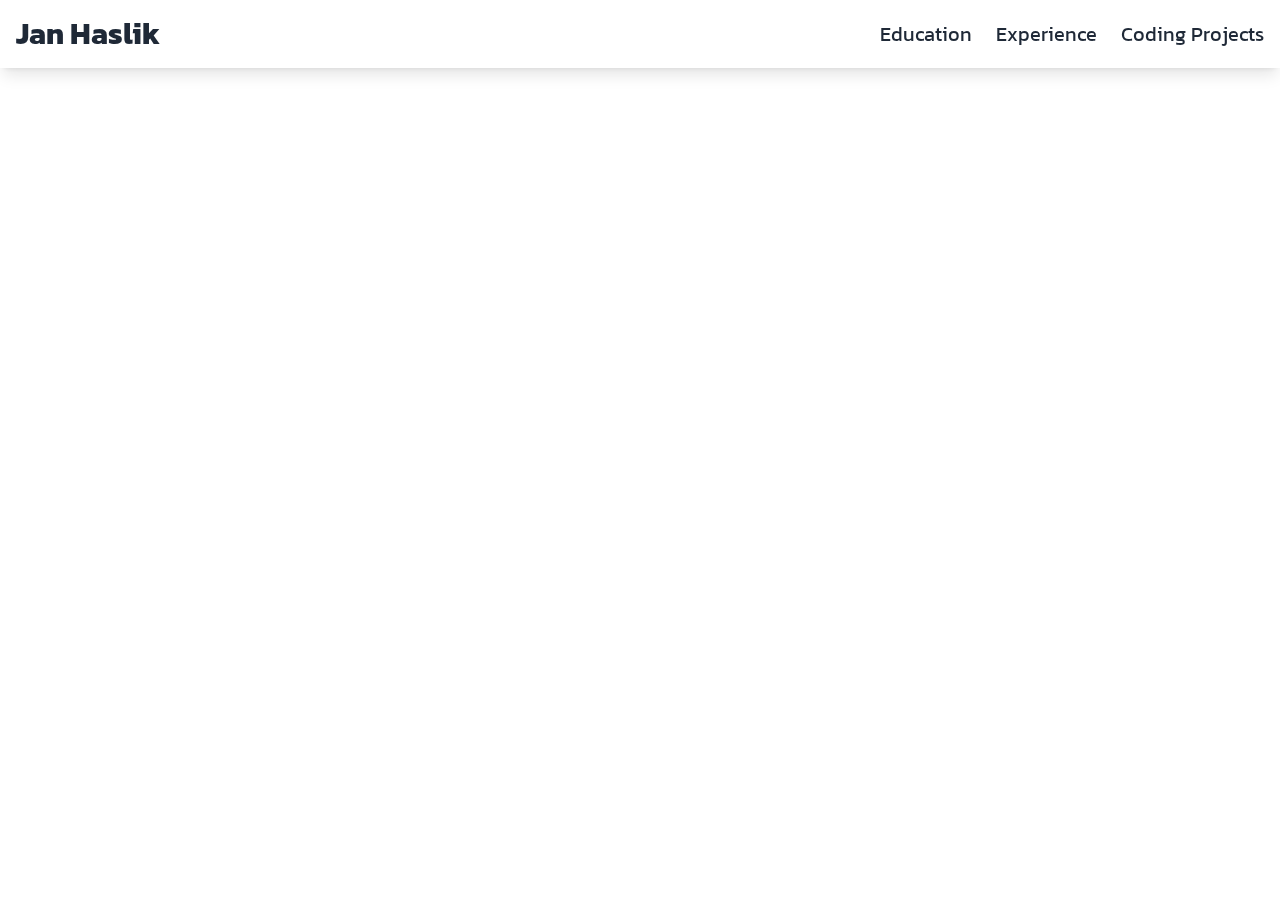
==== commit e1956547: "refactor of website" ====
--- a/index.html
+++ b/index.html
@@ -1,163 +1,15 @@
-<!DOCTYPE html>
+<!doctype html>
 <html lang="en">
-<head>
-    <meta charset="UTF-8">
-    <meta name="viewport" content="width=device-width, initial-scale=1.0">
+  <head>
+    <meta charset="UTF-8" />
+    <link rel="icon" type="image/svg+xml" href="/assets/h-Cu10klel.svg" />
+    <link href="https://fonts.googleapis.com/css2?family=Press+Start+2P&display=swap" rel="stylesheet">
+    <meta name="viewport" content="width=device-width, initial-scale=1.0" />
     <title>Jan Haslik</title>
-</head>
-<body>
-    <p><h2>Hey there! I&#39;m Jan Haslik</h2></p>
-    <h3 id="-nbsp-about-me">👨🏻‍💻 &nbsp;About Me</h3>
-
-    <p>
-    💡 &nbsp;I like to explore new technologies and develop software solutions.<br/
-    🎓 &nbsp;I&#39;m currently studying Computer Science at HTL Spengergasse. <br/>
-    🌱 &nbsp;I&#39;m on track for self-learning more about Machine Learning, Deep Learning, C++, Maths, Finance, Quantitative Finance, NLP, Computer Vision and Search<br/>
-    ✍️ &nbsp;In my free time, I pursue Finance, Maths and Programming.<br/>
-    ✉️ &nbsp;You can shoot me an email at <a href="mailto: jan@haslik.at">jan@haslik.at</a>! I&#39;ll try to respond as soon as I can.
-    </p>
-
-    <div class="ressources">
-        <p><a href="Jan Haslik Resume.pdf" download>Download CV</a></p>
-        <p><a href="https://www.linkedin.com/in/jan-haslik-8a5854252/">LinkedIn</a></p>
-        <p><a href="https://github.com/janhaslik">Github</a> </p>
-    </div>
-
-    <div class="experience">
-        <h3 id="-nbsp-work-experience">🏢 &nbsp;Work Experience</h3>
-        <p><strong><a href="https://www.rbinternational.com/de/raiffeisen.html">Raiffeisen Bank International</a></strong>
-            <br/>
-            <em>Software Engineer Intern: Data Warehouse</em> • Vienna, Austria • July 2024</p>
-            <ul>
-                <li>Worked on a workflow orchestration service for a real-time or batch mode data collection and ingestion platform.</li>
-                <li>Developed an authentication microservice using Java Spring and implemented frontend security features using Angular.</li>
-                <li>Created and deployed a UI for a testing microservice, helping test managers and enhancing testing efficiency.</li>
-                <li>Documented deployment procedures and contributed to the codebase with documentation and testing.</li>
-            </ul>
-        <p><strong><a href="https://bcc.oebb.at/de/das-leisten-wir/information-communication-technology/fim">OEBB BCC IKT</a></strong>
-        <br/>
-        <em>Intern: Finance- &amp; Integration-Management</em> • Vienna, Austria • July 2023 - August 2023</p>
-        <ul>
-            <li>Reduced SIM-Card costs by approximately €2,550.</li>
-            <li>Prepared reports and documentation for asset management.</li>
-            <li>Conducted inventory checks on technical and business sides.</li>
-        </ul>
-        <p><strong><a href="https://kapsch.net">Kapsch TrafficCom AG</a></strong>
-        <br/>
-        <em>Intern: IT-Support</em> • Vienna, Austria • August 2022 - August 2022</p>
-        <ul>
-            <li>Reorganized department warehouse, which lead to increased efficiency & faster assembly of orders.</li>
-            <li>Migrated offices and setup workspaces, ensuring seamless transitions. </li>
-        </ul>
-        <p><strong><a href="https://blueseabird.com">Blue SeaBird</a></strong>
-        <br/>
-        <em>Core Developer</em> • Vienna, Austria • 2023-Now</p>
-        <ul>
-            <li>Created JetPlusPlus, a lightweight C++ REST API library with modular routing, built-in JSON handling, and proxy containers.</li>
-            <li>Created Sierra, a comprehensive Finance & Quantitative Finance Library, enhancing financial data analysis capabilities.</li>
-            <li>Developed new projects and algorithms, driving innovation and efficiency within open-source projects.</li>
-            <li>Maintained documentation and code to ensure clarity and consistency.</li>
-        </ul>
-        <p><strong><a href="https://pango.at">Pango</a></strong>
-        <br/>
-        <em>Co-Founder & COO/CFO</em> • Vienna, Austria • 2023-Now</p>
-        <ul>
-            <li>Led the development and deployment of the Pango website using Next.js, React, and MongoDB, ensuring a smooth user experience and optimal performance.</li>
-            <li>Leading the development of the Template Store and Pango Dashboard/Builder to manage and edit websites, enhancing client capabilities and overall efficiency.</li>
-            <li>Managed multiple client projects, collaborating with stakeholders to understand requirements and deliver tailored solutions.</li>
-            <li>Oversaw the management of the TikTok and LinkedIn accounts, curating content, and engaging with followers to increase brand visibility and engagement.</li>
-            <li>Produced video content by editing and cutting videos, as well as creating memes to enhance social media presence.</li>
-            <li>Utilized Next.js and React for internal projects, leveraging MongoDB for database management and ensuring scalability and security.</li>
-        </ul>
-
-    </div>
-
-    <div class="projects">
-        <h3 id="-nbsp-projects">🚧 &nbsp;Projects</h3>
-        <p><strong>Personal Projects</strong></p>
-        <ul>
-            <li><a href="https://github.com/janhaslik/TrafficWatch">TrafficWatch</a>: Real-time traffic monitoring & analytics: Keras, Tensorflow, Java, Kafka, MongoDB, React & TS</li>
-            <li><a href="https://github.com/Peeentaa/Asura-Crow">Asura Crow</a>: Basic search engine: crawl, index, search in C++, Go & MongoDB</li>
-            <li><a href="https://github.com/janhaslik/FinanceMood">Finance Mood</a>: Sentiment analysis of financial news headlines: Keras, Tensorflow</li>
-            <li><a href="https://github.com/janhaslik/FlameCat">FlameCat</a>: GPT2-based document classifier</li>
-            <li><a href="https://github.com/janhaslik/GrandLine">Grand Line</a>: Time-series models platform</li>
-            <li><a href="https://github.com/janhaslik/PirateFusion">Pirate Fusion</a>: Starship price predictor</li>
-            <li><a href="https://github.com/Peeentaa/Cracker">Cracker</a>: Shipmanagement software written in Java, MySQL, React & TS</li>
-            <li><a href="https://github.com/Peeentaa/Zorro">Zorro</a>: Versatile command-line cryptographic tool written in Golang & SQLite</li>
-        </ul>
-        <p><strong>Collaborative Projects</strong></p>
-        <ul>
-            <li><a href="https://github.com/janhaslik/Ecommerce-Category-Classifier">Ecommerce Category Classifier</a>: BERT-based e-commerce product description classification system</li>
-        </ul>
-        <p><strong>Projects at <a href="https://www.blueseabird.com">Blue SeaBird</a></strong></p>
-        <ul>
-            <li><a href="https://github.com/Blue-SeaBird/JetPlusPlus">JetPlusPlus</a>: C++ REST API Framework</li>
-            <li><a href="https://github.com/Blue-SeaBird/Sierra">Sierra</a>: Finance & Quantitative Finance Library</li>
-        </ul>
-        <p><strong>Projects at <a href="https://www.spengergasse.at">HTL Spengergasse</a></strong></p>
-        <ul>
-            <li><strong>Aviation Audit System</strong>, Java, Vue & MySQL, PM of 24 People</li>
-            <li><strong>Stock Analysis Tool</strong> with React, Express.js & MongoDB</li>
-            <li><strong>Austrian Airlines Clone</strong> with Java, Vue & H2</li>
-            <li><strong>SightSee: Airbnb Clone</strong> with .NET, Vue & SQLite</li>
-            <li><strong>Hand Gesture Control System</strong> with Java & OpenCV</li>
-            <li><strong>Spengernews</strong>: News website with Vue, Directus & SQLite</li>
-            <li><strong>Shipdb</strong>: Ship & Plane Management Database, PLSQL/Oracle</li>
-        </ul>
-    </div>
-
-
-    <div class="technologies">
-        <h3 id="-nbsp-technologies">🛠 &nbsp;Technologies</h3>
-        <p>
-            <img src="https://img.shields.io/badge/-C++-05122A?style=flat&amp;logo=C%2B%2B&amp;logoColor=00599C" alt="C++">&nbsp;
-            <img src="https://img.shields.io/badge/java-%23ED8B00.svg?style=flat&amp;logo=openjdk&amp;logoColor=white" alt="Java">&nbsp;
-            <img src="https://img.shields.io/badge/tensorflow-black?style=flat&amp;logo=tensorflow" alt="Tensorflow">
-            <img src="https://img.shields.io/badge/Keras-%23D00000.svg?style=flat&amp;logo=Keras&amp;logoColor=white" alt="Keras">
-            <img src="https://img.shields.io/badge/-Python-05122A?style=flat&amp;logo=python" alt="Python">&nbsp;
-            <img src="https://img.shields.io/badge/-JavaScript-05122A?style=flat&amp;logo=javascript" alt="JavaScript">&nbsp;
-            <img src="https://img.shields.io/badge/typescript-%23007ACC.svg?style=flat&amp;logo=typescript&amp;logoColor=white" alt="TypeScript">&nbsp;
-            <img src="https://img.shields.io/badge/go-%2300ADD8.svg?style=flat&amp;logo=go&amp;logoColor=white" alt="Go">&nbsp;
-            <img src="https://img.shields.io/badge/-spring-%236DB33F?style=flat&amp;logo=spring&amp;logoColor=white" alt="Spring">&nbsp;
-            <img src="https://img.shields.io/badge/-Node.js-05122A?style=flat&amp;logo=node.js" alt="Node.js">&nbsp;
-            <img src="https://img.shields.io/badge/-React-05122A?style=flat&amp;logo=react" alt="React">&nbsp;
-            <img src="https://img.shields.io/badge/vuejs-%2335495e.svg?style=flat&amp;logo=vuedotjs&amp;logoColor=%234FC08D" alt="Vue.js">
-            <img src="https://img.shields.io/badge/mysql-4479A1.svg?style=flat&amp;logo=mysql&amp;logoColor=white" alt="MySQL">&nbsp;
-            <img src="https://img.shields.io/badge/MongoDB-%234ea94b.svg?style=flat&amp;logo=mongodb&amp;logoColor=white" alt="MongoDB">&nbsp;
-            <img src="https://img.shields.io/badge/sqlite-%2307405e.svg?style=flat&amp;logo=sqlite&amp;logoColor=white" alt="SQLite">
-            <img src="https://img.shields.io/badge/-Git-05122A?style=flat&amp;logo=git" alt="Git">&nbsp;
-            <img src="https://img.shields.io/badge/docker-%230db7ed.svg?style=flat&logo=docker&logoColor=white">&nbsp;
-
-        </p>
-        <h3 id="-nbsp-github-analytics">⚙️ &nbsp;GitHub Analytics</h3>
-        <div class="github-stats">
-            <img src="https://github-readme-stats.vercel.app/api?username=janhaslik&show_icons=true&count_private=true&theme=radical" height="170"/>
-            <img src="https://github-readme-stats.vercel.app/api/top-langs/?username=janhaslik&layout=compact&langs_count=10&theme=radical" height="170"/>
-        </div>
-    </div>
-</body>
+    <script type="module" crossorigin src="/assets/index-C8DQWepJ.js"></script>
+    <link rel="stylesheet" crossorigin href="/assets/index-CAku-Lkm.css">
+  </head>
+  <body>
+    <div id="root"></div>
+  </body>
 </html>
-
-<style>
-    body{
-        margin-top: 2.5em;
-        margin-left: 4em;
-    }
-    .ressources{
-        display: flex;
-        flex-direction: row;
-        width: 300px;
-        gap: 20px;
-    }
-    @media screen and (max-width: 600px) {
-        body{
-            margin-left: 2em;
-            margin-top: 2em;
-        }
-    }
-    ul {
-        display: flex;
-        flex-direction: column;
-        gap: 0.5em;
-    }
-</style>--- a/assets/index-CAku-Lkm.css
+++ b/assets/index-CAku-Lkm.css
@@ -0,0 +1 @@
+@import"https://fonts.googleapis.com/css2?family=Exo:ital,wght@0,100..900;1,100..900&family=Kanit:ital,wght@0,100;0,200;0,300;0,400;0,500;0,600;0,700;0,800;0,900;1,100;1,200;1,300;1,400;1,500;1,600;1,700;1,800;1,900&display=swap";*,:before,:after{--tw-border-spacing-x: 0;--tw-border-spacing-y: 0;--tw-translate-x: 0;--tw-translate-y: 0;--tw-rotate: 0;--tw-skew-x: 0;--tw-skew-y: 0;--tw-scale-x: 1;--tw-scale-y: 1;--tw-pan-x: ;--tw-pan-y: ;--tw-pinch-zoom: ;--tw-scroll-snap-strictness: proximity;--tw-gradient-from-position: ;--tw-gradient-via-position: ;--tw-gradient-to-position: ;--tw-ordinal: ;--tw-slashed-zero: ;--tw-numeric-figure: ;--tw-numeric-spacing: ;--tw-numeric-fraction: ;--tw-ring-inset: ;--tw-ring-offset-width: 0px;--tw-ring-offset-color: #fff;--tw-ring-color: rgb(59 130 246 / .5);--tw-ring-offset-shadow: 0 0 #0000;--tw-ring-shadow: 0 0 #0000;--tw-shadow: 0 0 #0000;--tw-shadow-colored: 0 0 #0000;--tw-blur: ;--tw-brightness: ;--tw-contrast: ;--tw-grayscale: ;--tw-hue-rotate: ;--tw-invert: ;--tw-saturate: ;--tw-sepia: ;--tw-drop-shadow: ;--tw-backdrop-blur: ;--tw-backdrop-brightness: ;--tw-backdrop-contrast: ;--tw-backdrop-grayscale: ;--tw-backdrop-hue-rotate: ;--tw-backdrop-invert: ;--tw-backdrop-opacity: ;--tw-backdrop-saturate: ;--tw-backdrop-sepia: ;--tw-contain-size: ;--tw-contain-layout: ;--tw-contain-paint: ;--tw-contain-style: }::backdrop{--tw-border-spacing-x: 0;--tw-border-spacing-y: 0;--tw-translate-x: 0;--tw-translate-y: 0;--tw-rotate: 0;--tw-skew-x: 0;--tw-skew-y: 0;--tw-scale-x: 1;--tw-scale-y: 1;--tw-pan-x: ;--tw-pan-y: ;--tw-pinch-zoom: ;--tw-scroll-snap-strictness: proximity;--tw-gradient-from-position: ;--tw-gradient-via-position: ;--tw-gradient-to-position: ;--tw-ordinal: ;--tw-slashed-zero: ;--tw-numeric-figure: ;--tw-numeric-spacing: ;--tw-numeric-fraction: ;--tw-ring-inset: ;--tw-ring-offset-width: 0px;--tw-ring-offset-color: #fff;--tw-ring-color: rgb(59 130 246 / .5);--tw-ring-offset-shadow: 0 0 #0000;--tw-ring-shadow: 0 0 #0000;--tw-shadow: 0 0 #0000;--tw-shadow-colored: 0 0 #0000;--tw-blur: ;--tw-brightness: ;--tw-contrast: ;--tw-grayscale: ;--tw-hue-rotate: ;--tw-invert: ;--tw-saturate: ;--tw-sepia: ;--tw-drop-shadow: ;--tw-backdrop-blur: ;--tw-backdrop-brightness: ;--tw-backdrop-contrast: ;--tw-backdrop-grayscale: ;--tw-backdrop-hue-rotate: ;--tw-backdrop-invert: ;--tw-backdrop-opacity: ;--tw-backdrop-saturate: ;--tw-backdrop-sepia: ;--tw-contain-size: ;--tw-contain-layout: ;--tw-contain-paint: ;--tw-contain-style: }*,:before,:after{box-sizing:border-box;border-width:0;border-style:solid;border-color:#e5e7eb}:before,:after{--tw-content: ""}html,:host{line-height:1.5;-webkit-text-size-adjust:100%;-moz-tab-size:4;-o-tab-size:4;tab-size:4;font-family:ui-sans-serif,system-ui,sans-serif,"Apple Color Emoji","Segoe UI Emoji",Segoe UI Symbol,"Noto Color Emoji";font-feature-settings:normal;font-variation-settings:normal;-webkit-tap-highlight-color:transparent}body{margin:0;line-height:inherit}hr{height:0;color:inherit;border-top-width:1px}abbr:where([title]){-webkit-text-decoration:underline dotted;text-decoration:underline dotted}h1,h2,h3,h4,h5,h6{font-size:inherit;font-weight:inherit}a{color:inherit;text-decoration:inherit}b,strong{font-weight:bolder}code,kbd,samp,pre{font-family:ui-monospace,SFMono-Regular,Menlo,Monaco,Consolas,Liberation Mono,Courier New,monospace;font-feature-settings:normal;font-variation-settings:normal;font-size:1em}small{font-size:80%}sub,sup{font-size:75%;line-height:0;position:relative;vertical-align:baseline}sub{bottom:-.25em}sup{top:-.5em}table{text-indent:0;border-color:inherit;border-collapse:collapse}button,input,optgroup,select,textarea{font-family:inherit;font-feature-settings:inherit;font-variation-settings:inherit;font-size:100%;font-weight:inherit;line-height:inherit;letter-spacing:inherit;color:inherit;margin:0;padding:0}button,select{text-transform:none}button,input:where([type=button]),input:where([type=reset]),input:where([type=submit]){-webkit-appearance:button;background-color:transparent;background-image:none}:-moz-focusring{outline:auto}:-moz-ui-invalid{box-shadow:none}progress{vertical-align:baseline}::-webkit-inner-spin-button,::-webkit-outer-spin-button{height:auto}[type=search]{-webkit-appearance:textfield;outline-offset:-2px}::-webkit-search-decoration{-webkit-appearance:none}::-webkit-file-upload-button{-webkit-appearance:button;font:inherit}summary{display:list-item}blockquote,dl,dd,h1,h2,h3,h4,h5,h6,hr,figure,p,pre{margin:0}fieldset{margin:0;padding:0}legend{padding:0}ol,ul,menu{list-style:none;margin:0;padding:0}dialog{padding:0}textarea{resize:vertical}input::-moz-placeholder,textarea::-moz-placeholder{opacity:1;color:#9ca3af}input::placeholder,textarea::placeholder{opacity:1;color:#9ca3af}button,[role=button]{cursor:pointer}:disabled{cursor:default}img,svg,video,canvas,audio,iframe,embed,object{display:block;vertical-align:middle}img,video{max-width:100%;height:auto}[hidden]:where(:not([hidden=until-found])){display:none}.container{width:100%}@media (min-width: 640px){.container{max-width:640px}}@media (min-width: 768px){.container{max-width:768px}}@media (min-width: 1024px){.container{max-width:1024px}}@media (min-width: 1280px){.container{max-width:1280px}}@media (min-width: 1536px){.container{max-width:1536px}}.fixed{position:fixed}.absolute{position:absolute}.relative{position:relative}.sticky{position:sticky}.bottom-0{bottom:0}.left-0{left:0}.left-6{left:1.5rem}.top-0{top:0}.top-16{top:4rem}.z-10{z-index:10}.mx-auto{margin-left:auto;margin-right:auto}.mb-1{margin-bottom:.25rem}.mb-10{margin-bottom:2.5rem}.mb-12{margin-bottom:3rem}.mb-2{margin-bottom:.5rem}.mb-4{margin-bottom:1rem}.mb-6{margin-bottom:1.5rem}.mb-8{margin-bottom:2rem}.ml-16{margin-left:4rem}.ml-5{margin-left:1.25rem}.mt-1{margin-top:.25rem}.mt-2{margin-top:.5rem}.mt-4{margin-top:1rem}.mt-5{margin-top:1.25rem}.mt-6{margin-top:1.5rem}.mt-auto{margin-top:auto}.line-clamp-3{overflow:hidden;display:-webkit-box;-webkit-box-orient:vertical;-webkit-line-clamp:3}.block{display:block}.flex{display:flex}.table{display:table}.grid{display:grid}.contents{display:contents}.hidden{display:none}.h-48{height:12rem}.h-6{height:1.5rem}.h-\[2px\]{height:2px}.h-full{height:100%}.h-screen{height:100vh}.max-h-fit{max-height:-moz-fit-content;max-height:fit-content}.min-h-\[370px\]{min-height:370px}.min-h-screen{min-height:100vh}.w-0{width:0px}.w-1{width:.25rem}.w-48{width:12rem}.w-6{width:1.5rem}.w-full{width:100%}.max-w-4xl{max-width:56rem}.max-w-\[450px\]{max-width:450px}.max-w-fit{max-width:-moz-fit-content;max-width:fit-content}.max-w-screen-xl{max-width:1280px}.flex-1{flex:1 1 0%}.cursor-default{cursor:default}.cursor-pointer{cursor:pointer}.list-inside{list-style-position:inside}.list-disc{list-style-type:disc}.grid-cols-1{grid-template-columns:repeat(1,minmax(0,1fr))}.flex-row{flex-direction:row}.flex-col{flex-direction:column}.flex-wrap{flex-wrap:wrap}.items-start{align-items:flex-start}.items-center{align-items:center}.justify-center{justify-content:center}.justify-between{justify-content:space-between}.gap-2{gap:.5rem}.gap-3{gap:.75rem}.gap-4{gap:1rem}.gap-5{gap:1.25rem}.gap-6{gap:1.5rem}.gap-8{gap:2rem}.space-x-6>:not([hidden])~:not([hidden]){--tw-space-x-reverse: 0;margin-right:calc(1.5rem * var(--tw-space-x-reverse));margin-left:calc(1.5rem * calc(1 - var(--tw-space-x-reverse)))}.space-y-1>:not([hidden])~:not([hidden]){--tw-space-y-reverse: 0;margin-top:calc(.25rem * calc(1 - var(--tw-space-y-reverse)));margin-bottom:calc(.25rem * var(--tw-space-y-reverse))}.space-y-16>:not([hidden])~:not([hidden]){--tw-space-y-reverse: 0;margin-top:calc(4rem * calc(1 - var(--tw-space-y-reverse)));margin-bottom:calc(4rem * var(--tw-space-y-reverse))}.space-y-2>:not([hidden])~:not([hidden]){--tw-space-y-reverse: 0;margin-top:calc(.5rem * calc(1 - var(--tw-space-y-reverse)));margin-bottom:calc(.5rem * var(--tw-space-y-reverse))}.space-y-4>:not([hidden])~:not([hidden]){--tw-space-y-reverse: 0;margin-top:calc(1rem * calc(1 - var(--tw-space-y-reverse)));margin-bottom:calc(1rem * var(--tw-space-y-reverse))}.space-y-6>:not([hidden])~:not([hidden]){--tw-space-y-reverse: 0;margin-top:calc(1.5rem * calc(1 - var(--tw-space-y-reverse)));margin-bottom:calc(1.5rem * var(--tw-space-y-reverse))}.overflow-auto{overflow:auto}.truncate{overflow:hidden;text-overflow:ellipsis;white-space:nowrap}.rounded{border-radius:.25rem}.rounded-2xl{border-radius:1rem}.rounded-full{border-radius:9999px}.rounded-lg{border-radius:.5rem}.rounded-xl{border-radius:.75rem}.rounded-t-lg{border-top-left-radius:.5rem;border-top-right-radius:.5rem}.border-2{border-width:2px}.border-4{border-width:4px}.border-black{--tw-border-opacity: 1;border-color:rgb(0 0 0 / var(--tw-border-opacity, 1))}.border-gray-200{--tw-border-opacity: 1;border-color:rgb(229 231 235 / var(--tw-border-opacity, 1))}.border-white{--tw-border-opacity: 1;border-color:rgb(255 255 255 / var(--tw-border-opacity, 1))}.border-t-black{--tw-border-opacity: 1;border-top-color:rgb(0 0 0 / var(--tw-border-opacity, 1))}.bg-black{--tw-bg-opacity: 1;background-color:rgb(0 0 0 / var(--tw-bg-opacity, 1))}.bg-blue-500{--tw-bg-opacity: 1;background-color:rgb(59 130 246 / var(--tw-bg-opacity, 1))}.bg-cpp{--tw-bg-opacity: 1;background-color:rgb(1 89 158 / var(--tw-bg-opacity, 1))}.bg-flask{--tw-bg-opacity: 1;background-color:rgb(0 0 0 / var(--tw-bg-opacity, 1))}.bg-go{--tw-bg-opacity: 1;background-color:rgb(0 174 216 / var(--tw-bg-opacity, 1))}.bg-gray-100{--tw-bg-opacity: 1;background-color:rgb(243 244 246 / var(--tw-bg-opacity, 1))}.bg-gray-200{--tw-bg-opacity: 1;background-color:rgb(229 231 235 / var(--tw-bg-opacity, 1))}.bg-gray-300{--tw-bg-opacity: 1;background-color:rgb(209 213 219 / var(--tw-bg-opacity, 1))}.bg-gray-400{--tw-bg-opacity: 1;background-color:rgb(156 163 175 / var(--tw-bg-opacity, 1))}.bg-green-500{--tw-bg-opacity: 1;background-color:rgb(34 197 94 / var(--tw-bg-opacity, 1))}.bg-java{--tw-bg-opacity: 1;background-color:rgb(245 130 26 / var(--tw-bg-opacity, 1))}.bg-kafka{--tw-bg-opacity: 1;background-color:rgb(35 31 32 / var(--tw-bg-opacity, 1))}.bg-keras{--tw-bg-opacity: 1;background-color:rgb(208 0 1 / var(--tw-bg-opacity, 1))}.bg-mongodb{--tw-bg-opacity: 1;background-color:rgb(0 104 74 / var(--tw-bg-opacity, 1))}.bg-mysql{--tw-bg-opacity: 1;background-color:rgb(3 117 143 / var(--tw-bg-opacity, 1))}.bg-next{--tw-bg-opacity: 1;background-color:rgb(0 0 0 / var(--tw-bg-opacity, 1))}.bg-purple-500{--tw-bg-opacity: 1;background-color:rgb(168 85 247 / var(--tw-bg-opacity, 1))}.bg-python{--tw-bg-opacity: 1;background-color:rgb(37 154 28 / var(--tw-bg-opacity, 1))}.bg-pytorch{--tw-bg-opacity: 1;background-color:rgb(238 76 44 / var(--tw-bg-opacity, 1))}.bg-react{--tw-bg-opacity: 1;background-color:rgb(87 196 220 / var(--tw-bg-opacity, 1))}.bg-red-500{--tw-bg-opacity: 1;background-color:rgb(239 68 68 / var(--tw-bg-opacity, 1))}.bg-sqlite{--tw-bg-opacity: 1;background-color:rgb(72 157 218 / var(--tw-bg-opacity, 1))}.bg-tensorflow{--tw-bg-opacity: 1;background-color:rgb(255 148 0 / var(--tw-bg-opacity, 1))}.bg-transformers{--tw-bg-opacity: 1;background-color:rgb(255 170 16 / var(--tw-bg-opacity, 1))}.bg-typescript{--tw-bg-opacity: 1;background-color:rgb(49 120 198 / var(--tw-bg-opacity, 1))}.bg-vue{--tw-bg-opacity: 1;background-color:rgb(65 184 131 / var(--tw-bg-opacity, 1))}.bg-white{--tw-bg-opacity: 1;background-color:rgb(255 255 255 / var(--tw-bg-opacity, 1))}.bg-yellow-500{--tw-bg-opacity: 1;background-color:rgb(234 179 8 / var(--tw-bg-opacity, 1))}.p-2{padding:.5rem}.p-4{padding:1rem}.p-6{padding:1.5rem}.px-2{padding-left:.5rem;padding-right:.5rem}.px-3{padding-left:.75rem;padding-right:.75rem}.px-4{padding-left:1rem;padding-right:1rem}.px-6{padding-left:1.5rem;padding-right:1.5rem}.py-1{padding-top:.25rem;padding-bottom:.25rem}.py-12{padding-top:3rem;padding-bottom:3rem}.py-2{padding-top:.5rem;padding-bottom:.5rem}.py-20{padding-top:5rem;padding-bottom:5rem}.py-6{padding-top:1.5rem;padding-bottom:1.5rem}.pl-4{padding-left:1rem}.pl-6{padding-left:1.5rem}.pl-8{padding-left:2rem}.pt-16{padding-top:4rem}.pt-24{padding-top:6rem}.pt-28{padding-top:7rem}.text-center{text-align:center}.text-2xl{font-size:1.5rem;line-height:2rem}.text-3xl{font-size:1.875rem;line-height:2.25rem}.text-5xl{font-size:3rem;line-height:1}.text-lg{font-size:1.125rem;line-height:1.75rem}.text-sm{font-size:.875rem;line-height:1.25rem}.text-xl{font-size:1.25rem;line-height:1.75rem}.font-bold{font-weight:700}.font-semibold{font-weight:600}.text-blue-500{--tw-text-opacity: 1;color:rgb(59 130 246 / var(--tw-text-opacity, 1))}.text-gray-500{--tw-text-opacity: 1;color:rgb(107 114 128 / var(--tw-text-opacity, 1))}.text-gray-600{--tw-text-opacity: 1;color:rgb(75 85 99 / var(--tw-text-opacity, 1))}.text-gray-700{--tw-text-opacity: 1;color:rgb(55 65 81 / var(--tw-text-opacity, 1))}.text-gray-800{--tw-text-opacity: 1;color:rgb(31 41 55 / var(--tw-text-opacity, 1))}.text-red-600{--tw-text-opacity: 1;color:rgb(220 38 38 / var(--tw-text-opacity, 1))}.text-white{--tw-text-opacity: 1;color:rgb(255 255 255 / var(--tw-text-opacity, 1))}.underline{text-decoration-line:underline}.shadow-lg{--tw-shadow: 0 10px 15px -3px rgb(0 0 0 / .1), 0 4px 6px -4px rgb(0 0 0 / .1);--tw-shadow-colored: 0 10px 15px -3px var(--tw-shadow-color), 0 4px 6px -4px var(--tw-shadow-color);box-shadow:var(--tw-ring-offset-shadow, 0 0 #0000),var(--tw-ring-shadow, 0 0 #0000),var(--tw-shadow)}.shadow-md{--tw-shadow: 0 4px 6px -1px rgb(0 0 0 / .1), 0 2px 4px -2px rgb(0 0 0 / .1);--tw-shadow-colored: 0 4px 6px -1px var(--tw-shadow-color), 0 2px 4px -2px var(--tw-shadow-color);box-shadow:var(--tw-ring-offset-shadow, 0 0 #0000),var(--tw-ring-shadow, 0 0 #0000),var(--tw-shadow)}.filter{filter:var(--tw-blur) var(--tw-brightness) var(--tw-contrast) var(--tw-grayscale) var(--tw-hue-rotate) var(--tw-invert) var(--tw-saturate) var(--tw-sepia) var(--tw-drop-shadow)}.transition-all{transition-property:all;transition-timing-function:cubic-bezier(.4,0,.2,1);transition-duration:.15s}.duration-300{transition-duration:.3s}:root{font-family:Kanit,serif;font-weight:400;font-style:normal}.hover\:scale-105:hover{--tw-scale-x: 1.05;--tw-scale-y: 1.05;transform:translate(var(--tw-translate-x),var(--tw-translate-y)) rotate(var(--tw-rotate)) skew(var(--tw-skew-x)) skewY(var(--tw-skew-y)) scaleX(var(--tw-scale-x)) scaleY(var(--tw-scale-y))}.hover\:scale-110:hover{--tw-scale-x: 1.1;--tw-scale-y: 1.1;transform:translate(var(--tw-translate-x),var(--tw-translate-y)) rotate(var(--tw-rotate)) skew(var(--tw-skew-x)) skewY(var(--tw-skew-y)) scaleX(var(--tw-scale-x)) scaleY(var(--tw-scale-y))}.hover\:bg-black:hover{--tw-bg-opacity: 1;background-color:rgb(0 0 0 / var(--tw-bg-opacity, 1))}.hover\:text-blue-700:hover{--tw-text-opacity: 1;color:rgb(29 78 216 / var(--tw-text-opacity, 1))}.hover\:text-gray-300:hover{--tw-text-opacity: 1;color:rgb(209 213 219 / var(--tw-text-opacity, 1))}.hover\:text-gray-500:hover{--tw-text-opacity: 1;color:rgb(107 114 128 / var(--tw-text-opacity, 1))}.hover\:text-gray-800:hover{--tw-text-opacity: 1;color:rgb(31 41 55 / var(--tw-text-opacity, 1))}.hover\:text-white:hover{--tw-text-opacity: 1;color:rgb(255 255 255 / var(--tw-text-opacity, 1))}.hover\:shadow-md:hover{--tw-shadow: 0 4px 6px -1px rgb(0 0 0 / .1), 0 2px 4px -2px rgb(0 0 0 / .1);--tw-shadow-colored: 0 4px 6px -1px var(--tw-shadow-color), 0 2px 4px -2px var(--tw-shadow-color);box-shadow:var(--tw-ring-offset-shadow, 0 0 #0000),var(--tw-ring-shadow, 0 0 #0000),var(--tw-shadow)}.group:hover .group-hover\:w-full{width:100%}.dark\:border-gray-700:is(.dark *){--tw-border-opacity: 1;border-color:rgb(55 65 81 / var(--tw-border-opacity, 1))}.dark\:bg-gray-700:is(.dark *){--tw-bg-opacity: 1;background-color:rgb(55 65 81 / var(--tw-bg-opacity, 1))}.dark\:bg-gray-800:is(.dark *){--tw-bg-opacity: 1;background-color:rgb(31 41 55 / var(--tw-bg-opacity, 1))}.dark\:bg-gray-900:is(.dark *){--tw-bg-opacity: 1;background-color:rgb(17 24 39 / var(--tw-bg-opacity, 1))}.dark\:text-gray-300:is(.dark *){--tw-text-opacity: 1;color:rgb(209 213 219 / var(--tw-text-opacity, 1))}.dark\:text-gray-400:is(.dark *){--tw-text-opacity: 1;color:rgb(156 163 175 / var(--tw-text-opacity, 1))}.dark\:text-white:is(.dark *){--tw-text-opacity: 1;color:rgb(255 255 255 / var(--tw-text-opacity, 1))}.dark\:hover\:text-white:hover:is(.dark *){--tw-text-opacity: 1;color:rgb(255 255 255 / var(--tw-text-opacity, 1))}@media (min-width: 640px){.sm\:grid-cols-2{grid-template-columns:repeat(2,minmax(0,1fr))}.sm\:px-16{padding-left:4rem;padding-right:4rem}.sm\:pl-16{padding-left:4rem}}@media (min-width: 768px){.md\:mb-0{margin-bottom:0}.md\:ml-16{margin-left:4rem}.md\:mr-10{margin-right:2.5rem}.md\:flex{display:flex}.md\:hidden{display:none}.md\:h-64{height:16rem}.md\:w-64{width:16rem}.md\:grid-cols-2{grid-template-columns:repeat(2,minmax(0,1fr))}.md\:flex-row{flex-direction:row}.md\:justify-start{justify-content:flex-start}.md\:px-56{padding-left:14rem;padding-right:14rem}.md\:pl-24{padding-left:6rem}.md\:text-left{text-align:left}}@media (min-width: 1024px){.lg\:grid-cols-3{grid-template-columns:repeat(3,minmax(0,1fr))}.lg\:pl-56{padding-left:14rem}}@media (min-width: 1280px){.xl\:flex-row{flex-direction:row}}html,body,#root{margin:0;padding:0;height:100%}.typewriter{display:inline-block;overflow:hidden;white-space:nowrap;border-right:3px solid black;animation:typing 3.5s steps(40,end),blink .5s step-end infinite}@keyframes typing{0%{width:0}to{width:100%}}@keyframes blink{50%{border-color:transparent}}
